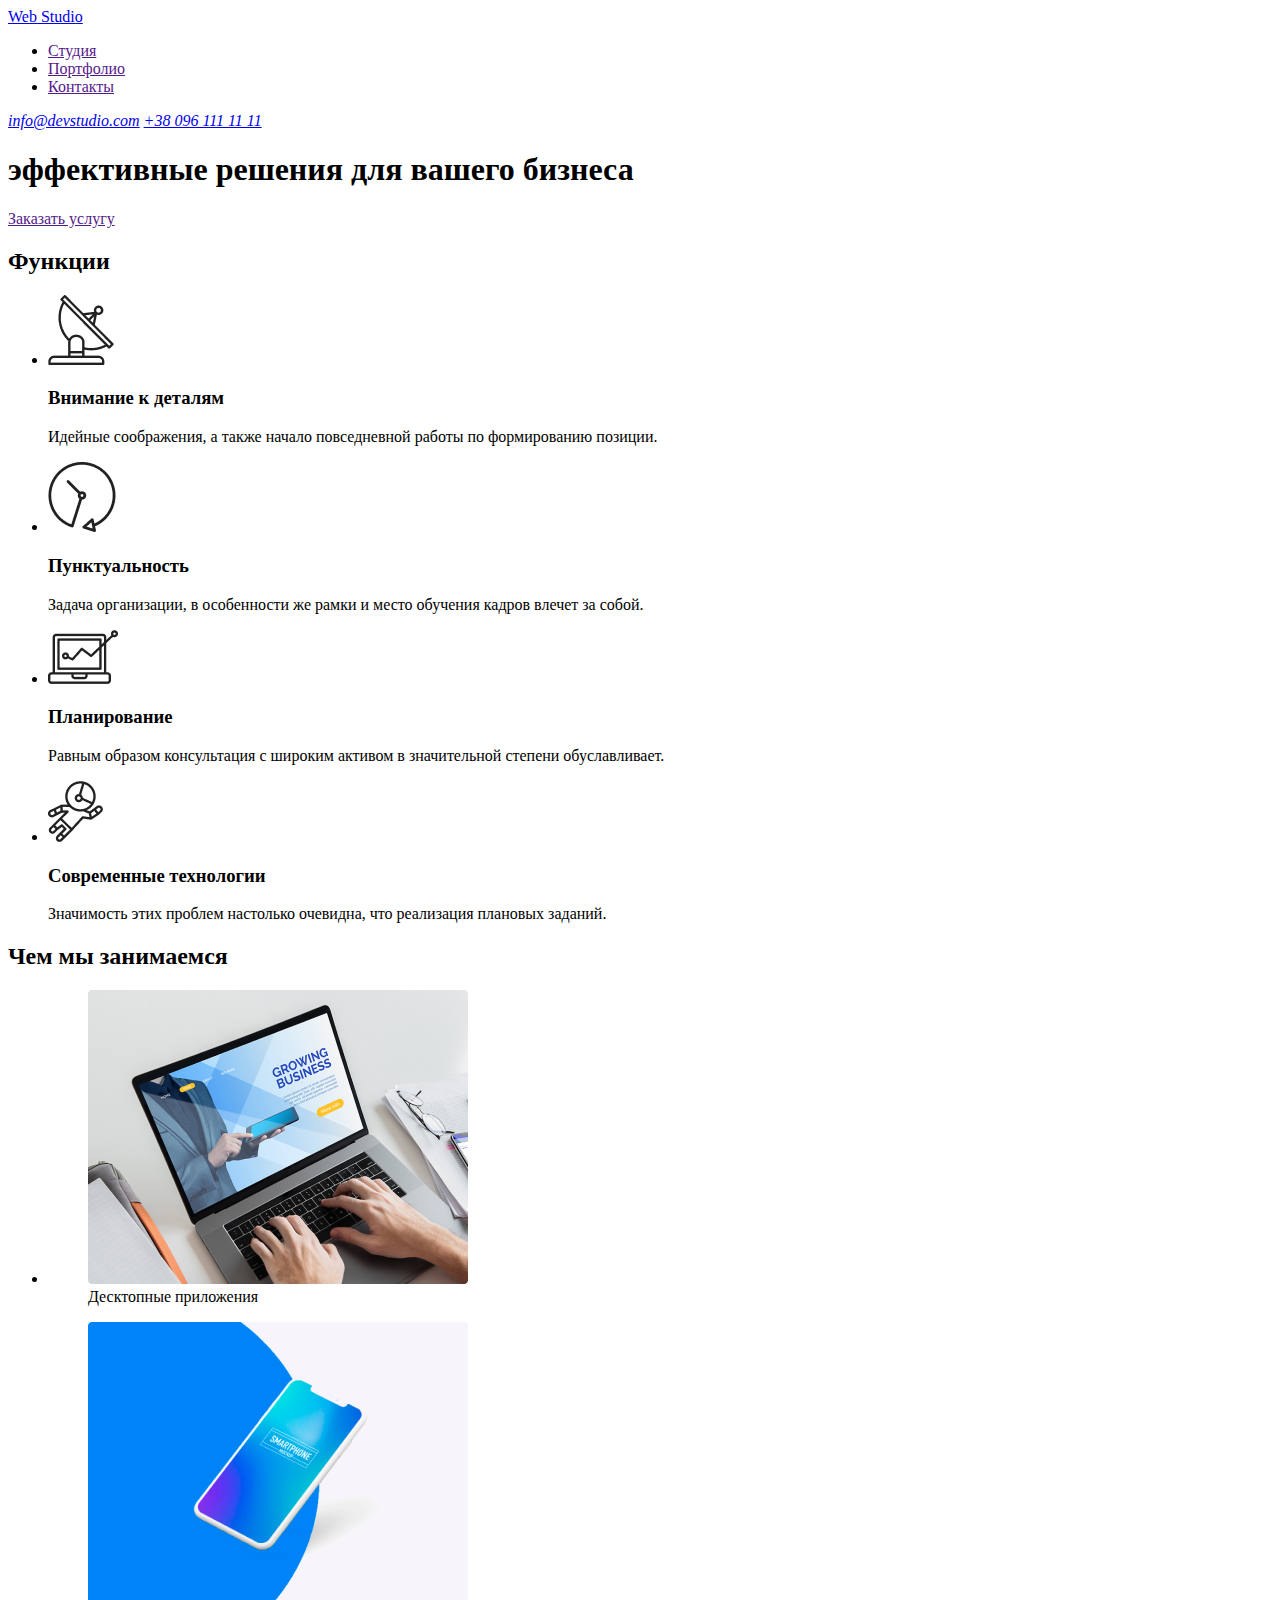
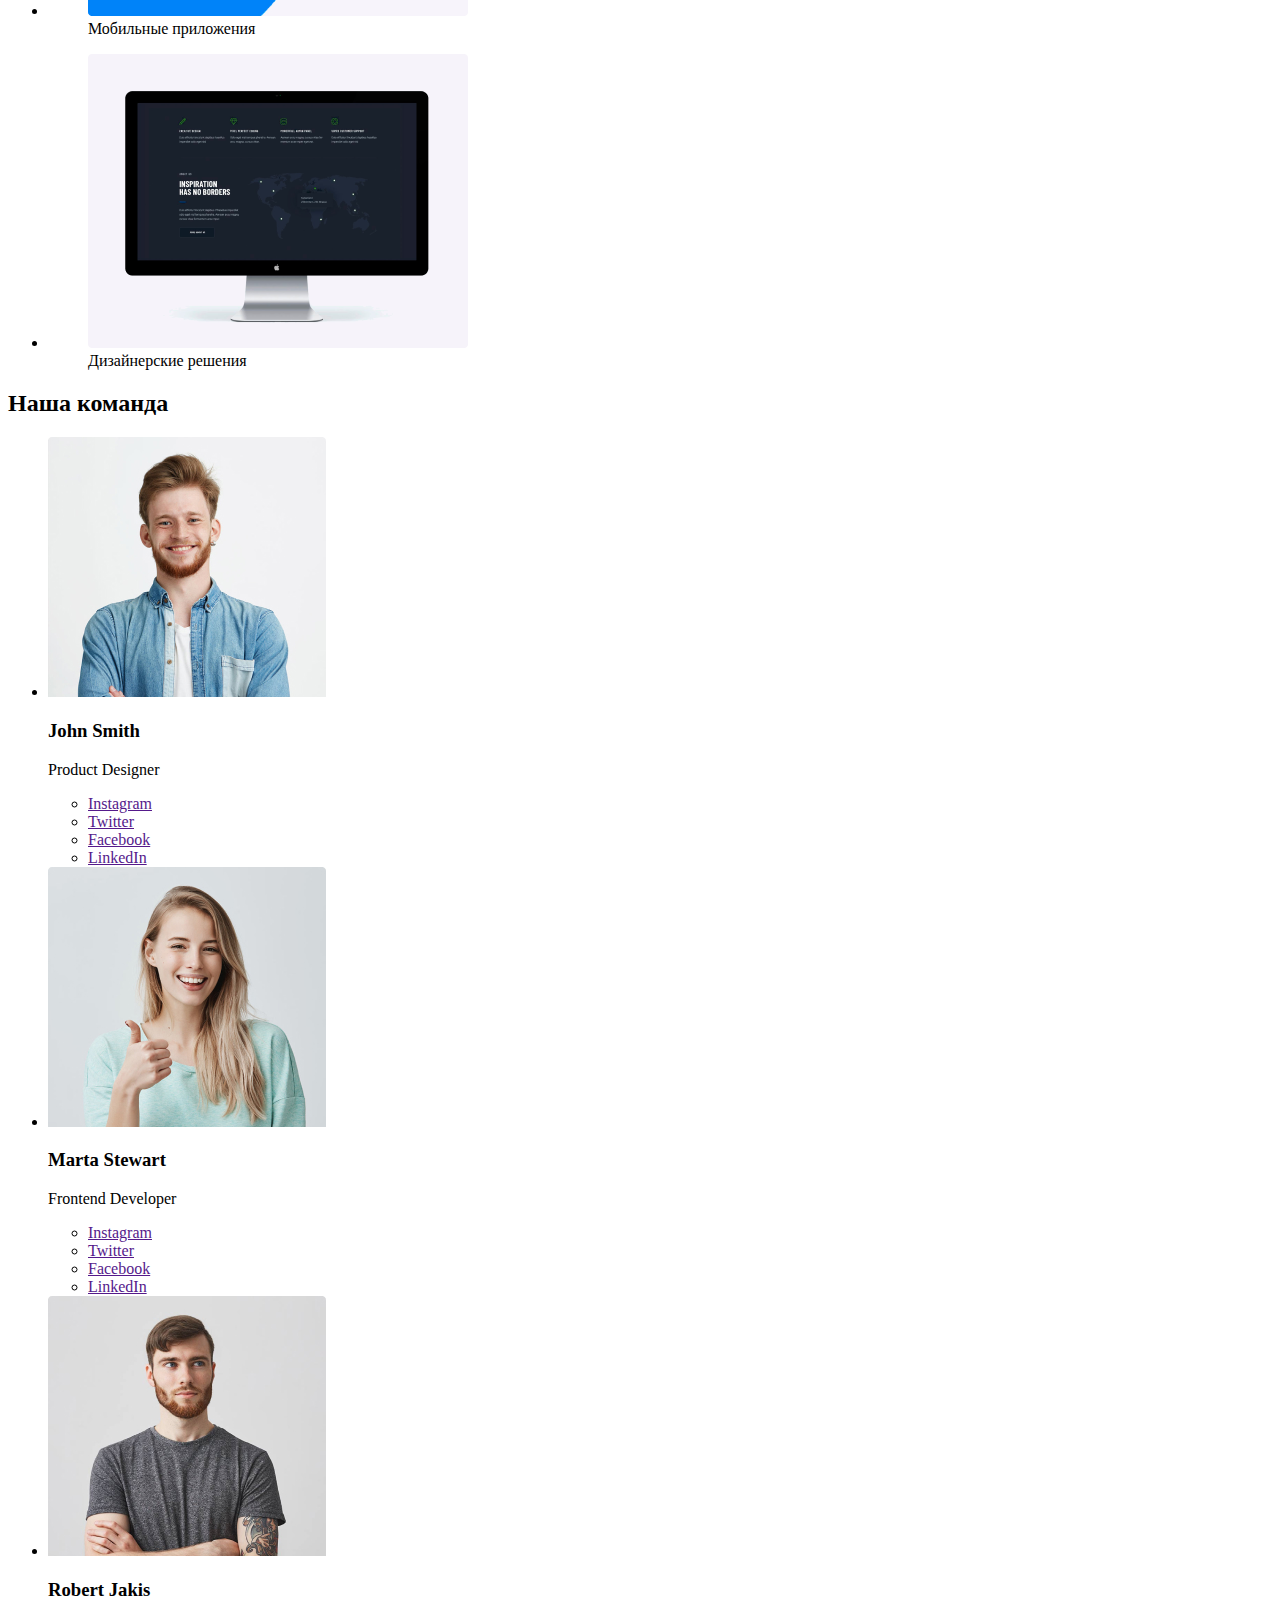
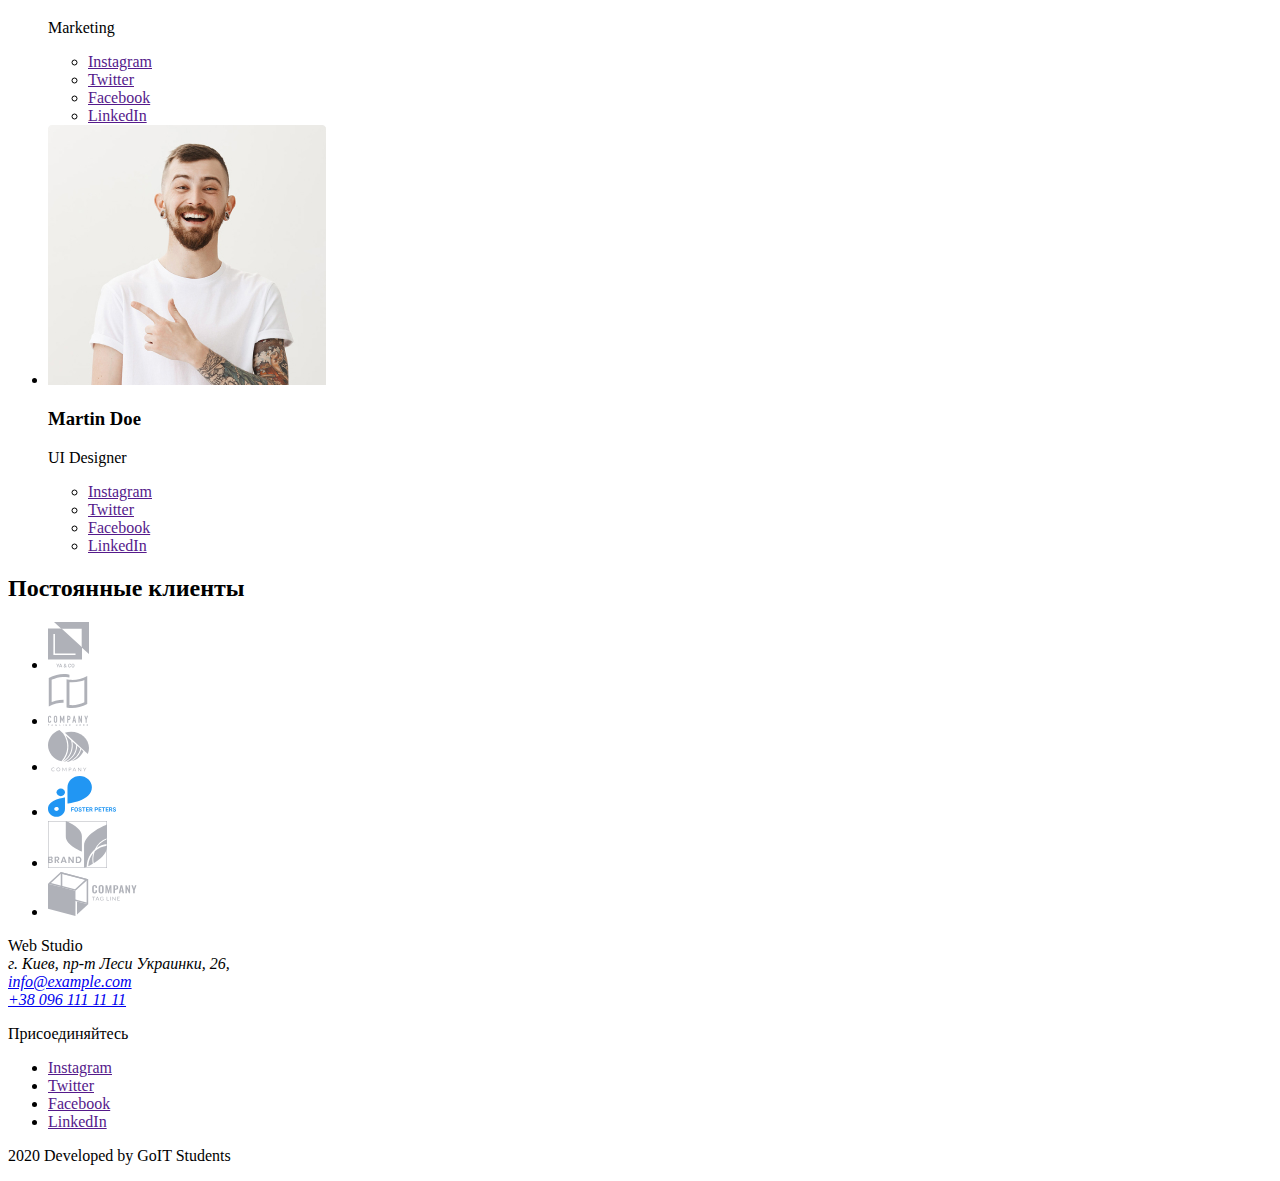
==== index.html @ a0741ebf "transferred the files of the first work" ====
<!DOCTYPE html>
<html lang="ru">
  <head>
    <meta charset="UTF-8" />
    <meta name="viewport" content="width=device-width, initial-scale=1.0" />
    <title>Document</title>
  </head>

  <body>
    <!--Шапка сайта-->
    <header>
      <nav>
        <a href="/" lang="en">Web Studio</a>
        <ul>
          <li><a href="">Студия</a></li>
          <li><a href="">Портфолио</a></li>
          <li><a href="">Контакты</a></li>
        </ul>
      </nav>

      <address>
        <a href="mailto:info@devstudio.com">info@devstudio.com</a>
        <a href="tel:+380961111111">+38 096 111 11 11</a>
      </address>
    </header>

    <main>
      <!--Герой-->
      <section>
        <h1>эффективные решения для вашего бизнеса</h1>
        <a href="">Заказать услугу</a>
      </section>

      <!--Функции-->
      <section>
        <h2>Функции</h2>

        <ul>
          <li>
            <img src="./img/Внимание-к-деталям.png" alt="Внимание к деталям" />
            <h3>Внимание к деталям</h3>
            <p>
              Идейные соображения, а также начало повседневной работы по
              формированию позиции.
            </p>
          </li>

          <li>
            <img src="./img/Пунктуальность.png" alt="Пунктуальность" />
            <h3>Пунктуальность</h3>
            <p>
              Задача организации, в особенности же рамки и место обучения кадров
              влечет за собой.
            </p>
          </li>

          <li>
            <img src="./img/Планирование.png" alt="Планирование" />
            <h3>Планирование</h3>
            <p>
              Равным образом консультация с широким активом в значительной
              степени обуславливает.
            </p>
          </li>

          <li>
            <img
              src="./img/Современные-технологии.png"
              alt="Современные технологии"
            />
            <h3>Современные технологии</h3>
            <p>
              Значимость этих проблем настолько очевидна, что реализация
              плановых заданий.
            </p>
          </li>
        </ul>
      </section>

      <!--Чем мы занимаемся-->
      <section>
        <h2>Чем мы занимаемся</h2>

        <ul>
          <li>
            <figure>
              <img
                src="./img/Десктопные-приложения.png"
                alt="Десктопные приложения"
              />
              <figcaption>Десктопные приложения</figcaption>
            </figure>
          </li>

          <li>
            <figure>
              <img
                src="./img/Мобильные-приложения.png"
                alt="Мобильные приложения"
              />
              <figcaption>Мобильные приложения</figcaption>
            </figure>
          </li>

          <li>
            <figure>
              <img
                src="./img/Дизайнерские-решения.png"
                alt="Дизайнерские решения"
              />
              <figcaption>Дизайнерские решения</figcaption>
            </figure>
          </li>
        </ul>
      </section>

      <!--Наша команда-->
      <section>
        <h2>Наша команда</h2>
        <ul lang="en">
          <li>
            <img src="./img/John-Smith.jpg" alt="John Smith" />
            <h3>John Smith</h3>
            <p>Product Designer</p>
            <ul>
              <li><a href="" aria-label="Instagram link">Instagram</a></li>
              <li><a href="" aria-label="Twitter link">Twitter</a></li>
              <li><a href="" aria-label="Facebook link">Facebook</a></li>
              <li><a href="" aria-label="LinkedIn link">LinkedIn</a></li>
            </ul>
          </li>

          <li>
            <img src="./img/Marta-Stewart.jpg" alt="Marta Stewart" />
            <h3>Marta Stewart</h3>
            <p>Frontend Developer</p>
            <ul>
              <li><a href="" aria-label="Instagram link">Instagram</a></li>
              <li><a href="" aria-label="Twitter link">Twitter</a></li>
              <li><a href="" aria-label="Facebook link">Facebook</a></li>
              <li><a href="" aria-label="LinkedIn link">LinkedIn</a></li>
            </ul>
          </li>

          <li>
            <img src="./img/Robert-Jakis.jpg" alt="Robert Jakis" />
            <h3>Robert Jakis</h3>
            <p>Marketing</p>
            <ul>
              <li><a href="" aria-label="Instagram link">Instagram</a></li>
              <li><a href="" aria-label="Twitter link">Twitter</a></li>
              <li><a href="" aria-label="Facebook link">Facebook</a></li>
              <li><a href="" aria-label="LinkedIn link">LinkedIn</a></li>
            </ul>
          </li>

          <li>
            <img src="./img/Martin-Doe.jpg" alt="Martin Doe" />
            <h3>Martin Doe</h3>
            <p>UI Designer</p>
            <ul>
              <li><a href="" aria-label="Instagram link">Instagram</a></li>
              <li><a href="" aria-label="Twitter link">Twitter</a></li>
              <li><a href="" aria-label="Facebook link">Facebook</a></li>
              <li><a href="" aria-label="LinkedIn link">LinkedIn</a></li>
            </ul>
          </li>
        </ul>
      </section>

      <!--Постоянные клиенты-->
      <section>
        <h2>Постоянные клиенты</h2>

        <ul>
          <li>
            <a><img src="./img/logo-1.svg" alt="Клиент 1" /></a>
          </li>
          <li>
            <a><img src="./img/logo-2.svg" alt="Клиент 2" /></a>
          </li>
          <li>
            <a><img src="./img/logo-3.svg" alt="Клиент 3" /></a>
          </li>
          <li>
            <a><img src="./img/logo-4.svg" alt="Клиент 4" /></a>
          </li>
          <li>
            <a><img src="./img/logo-5.svg" alt="Клиент 5" /></a>
          </li>
          <li>
            <a><img src="./img/logo-6.svg" alt="Клиент 6" /></a>
          </li>
        </ul>
      </section>
    </main>

    <!--Футер-->
    <footer>
      <div>
        <a>Web Studio</a>
        <address>
          <a>г. Киев, пр-т Леси Украинки, 26, </a><br />
          <a href="mailto:info@example.com">info@example.com</a><br />
          <a href="tel:+380961111111">+38 096 111 11 11</a>
        </address>
      </div>

      <div>
        <p>Присоединяйтесь</p>
        <ul>
          <li><a href="" aria-label="Cсылка на Instagram">Instagram</a></li>
          <li><a href="" aria-label="Cсылка на Twitter">Twitter</a></li>
          <li><a href="" aria-label="Cсылка на Facebook">Facebook</a></li>
          <li><a href="" aria-label="Cсылка на LinkedIn">LinkedIn</a></li>
        </ul>
      </div>
                                     
      <p>2020 Developed by GoIT Students</p>
    </footer>
  </body>
</html>
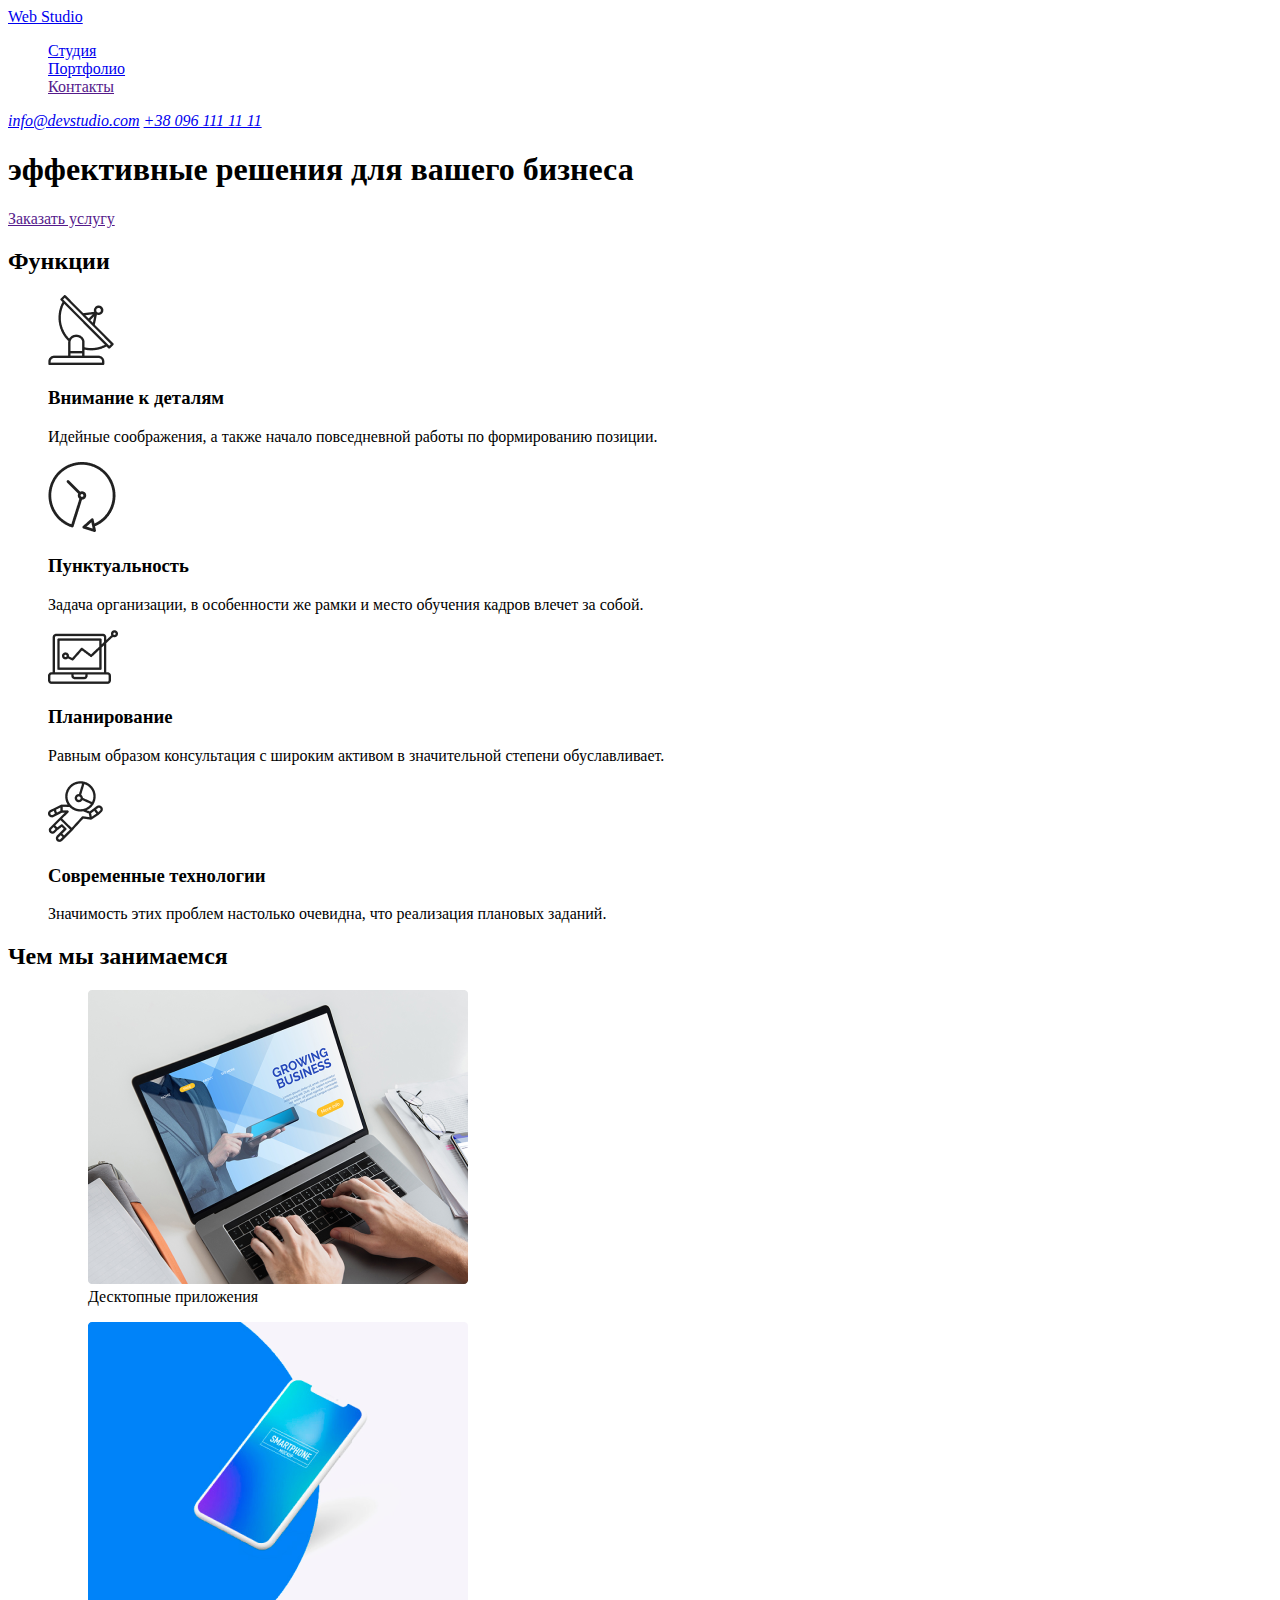
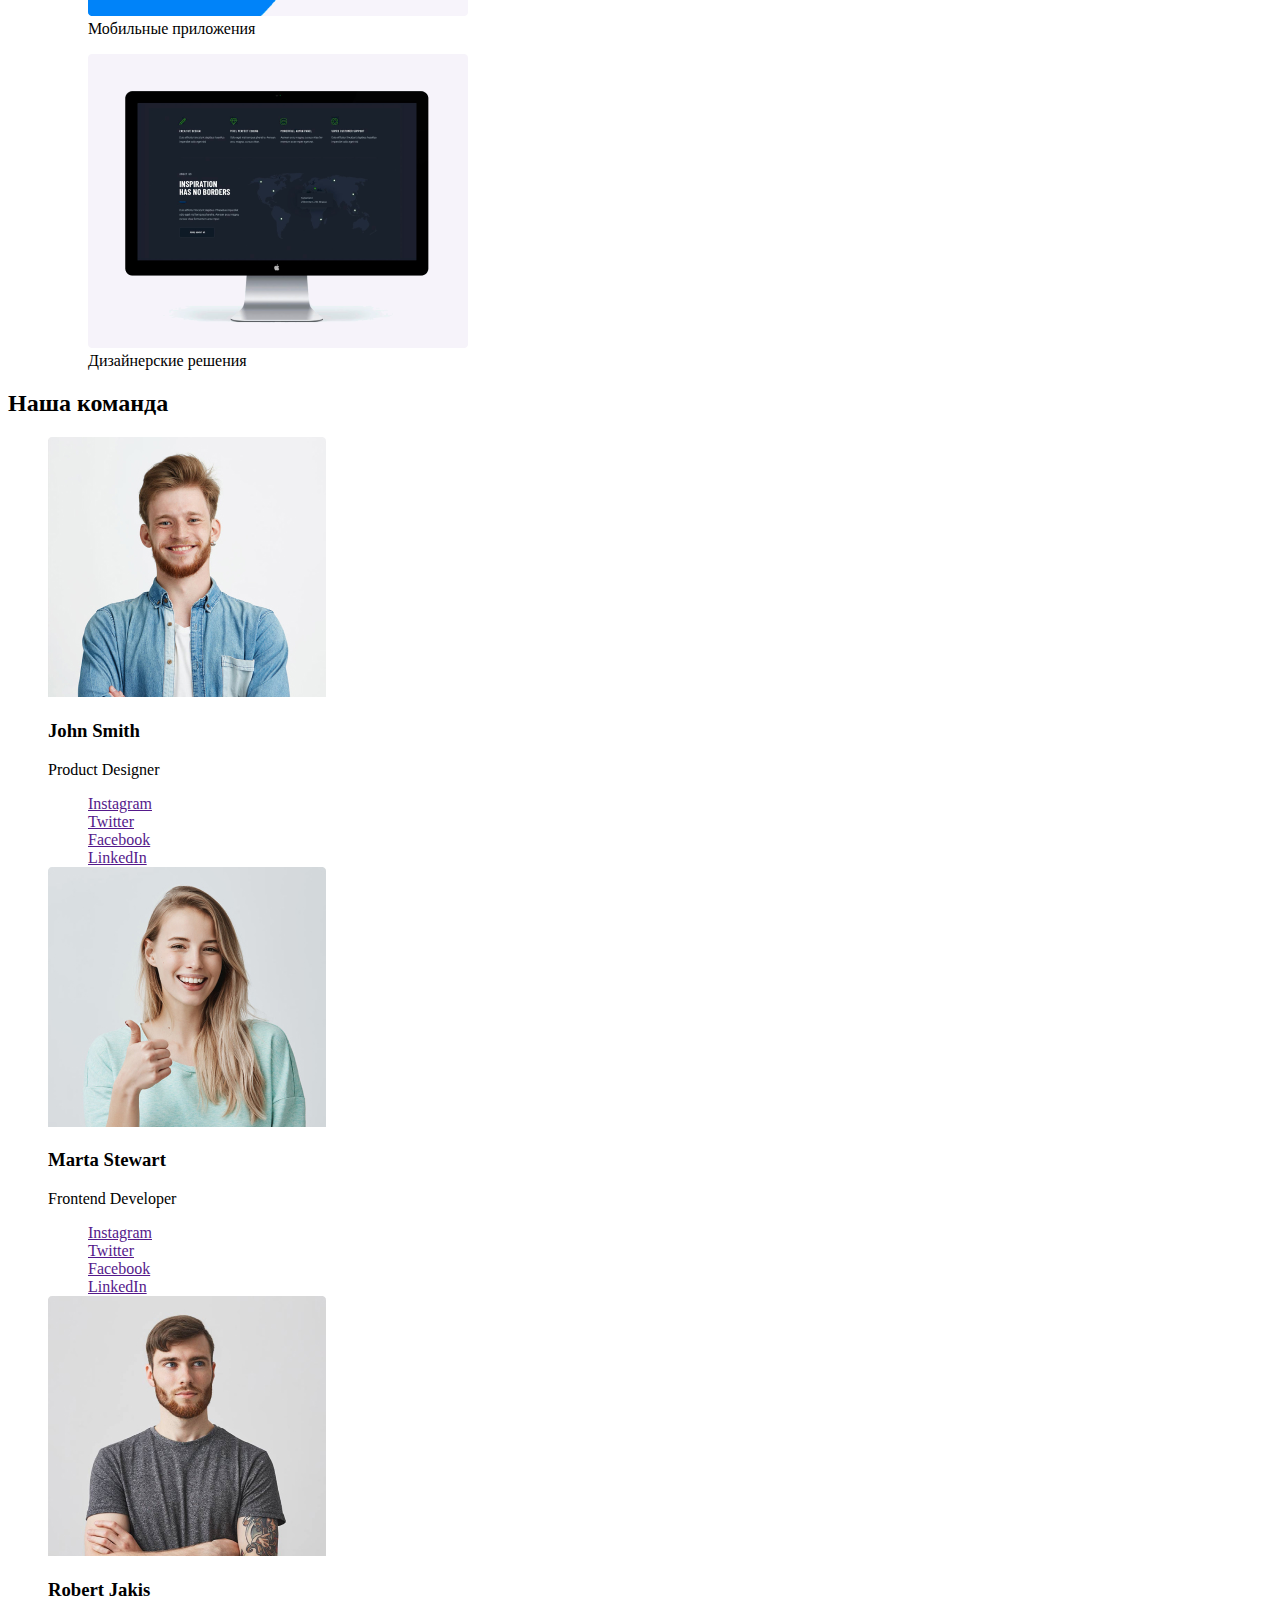
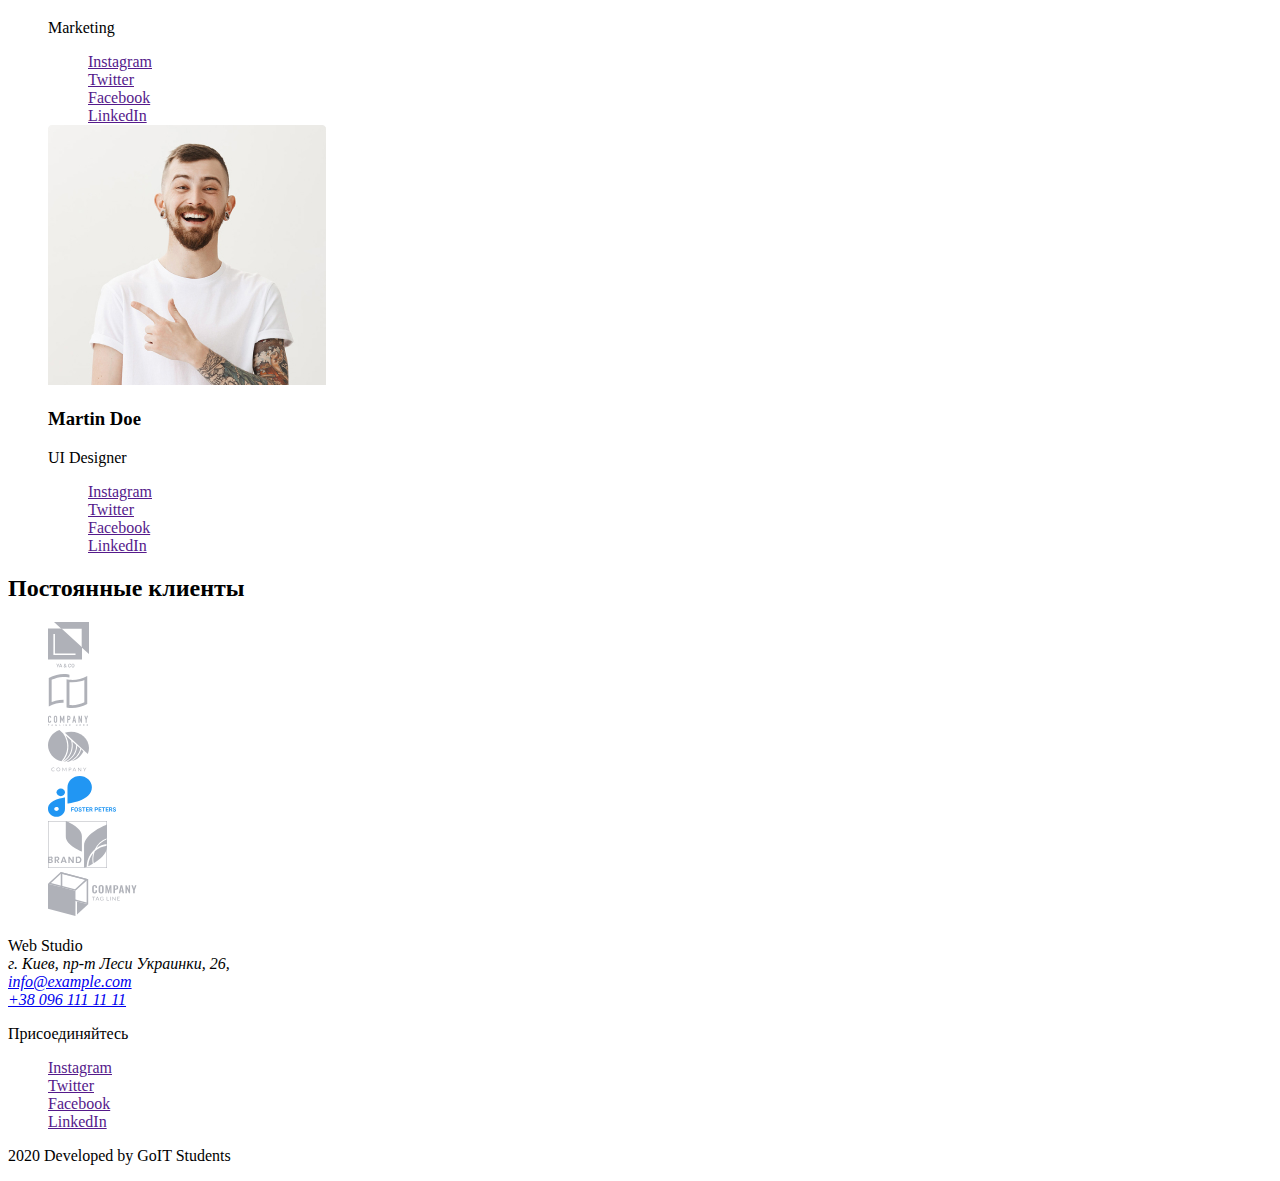
==== commit 54201018: "added styles.css" ====
--- a/index.html
+++ b/index.html
@@ -4,16 +4,18 @@
     <meta charset="UTF-8" />
     <meta name="viewport" content="width=device-width, initial-scale=1.0" />
     <title>Document</title>
+    <link rel="stylesheet" href="./css/styles.css" />
   </head>
 
   <body>
     <!--Шапка сайта-->
-    <header>
+    <header class="page-header">
       <nav>
-        <a href="/" lang="en">Web Studio</a>
-        <ul>
-          <li><a href="">Студия</a></li>
-          <li><a href="">Портфолио</a></li>
+        <a href="index.html" lang="en" class="logo">Web Studio</a>
+
+        <ul class="site-nav">
+          <li><a href="index.html">Студия</a></li>
+          <li><a href="portfolio.html">Портфолио</a></li>
           <li><a href="">Контакты</a></li>
         </ul>
       </nav>
@@ -215,7 +217,7 @@
           <li><a href="" aria-label="Cсылка на LinkedIn">LinkedIn</a></li>
         </ul>
       </div>
-                                     
+
       <p>2020 Developed by GoIT Students</p>
     </footer>
   </body>
--- a/css/styles.css
+++ b/css/styles.css
@@ -0,0 +1,8 @@
+.site-nav a:hover,
+.site-nav a:focus {
+  color: #2196f3;
+}
+
+ul {
+  list-style: none;
+}
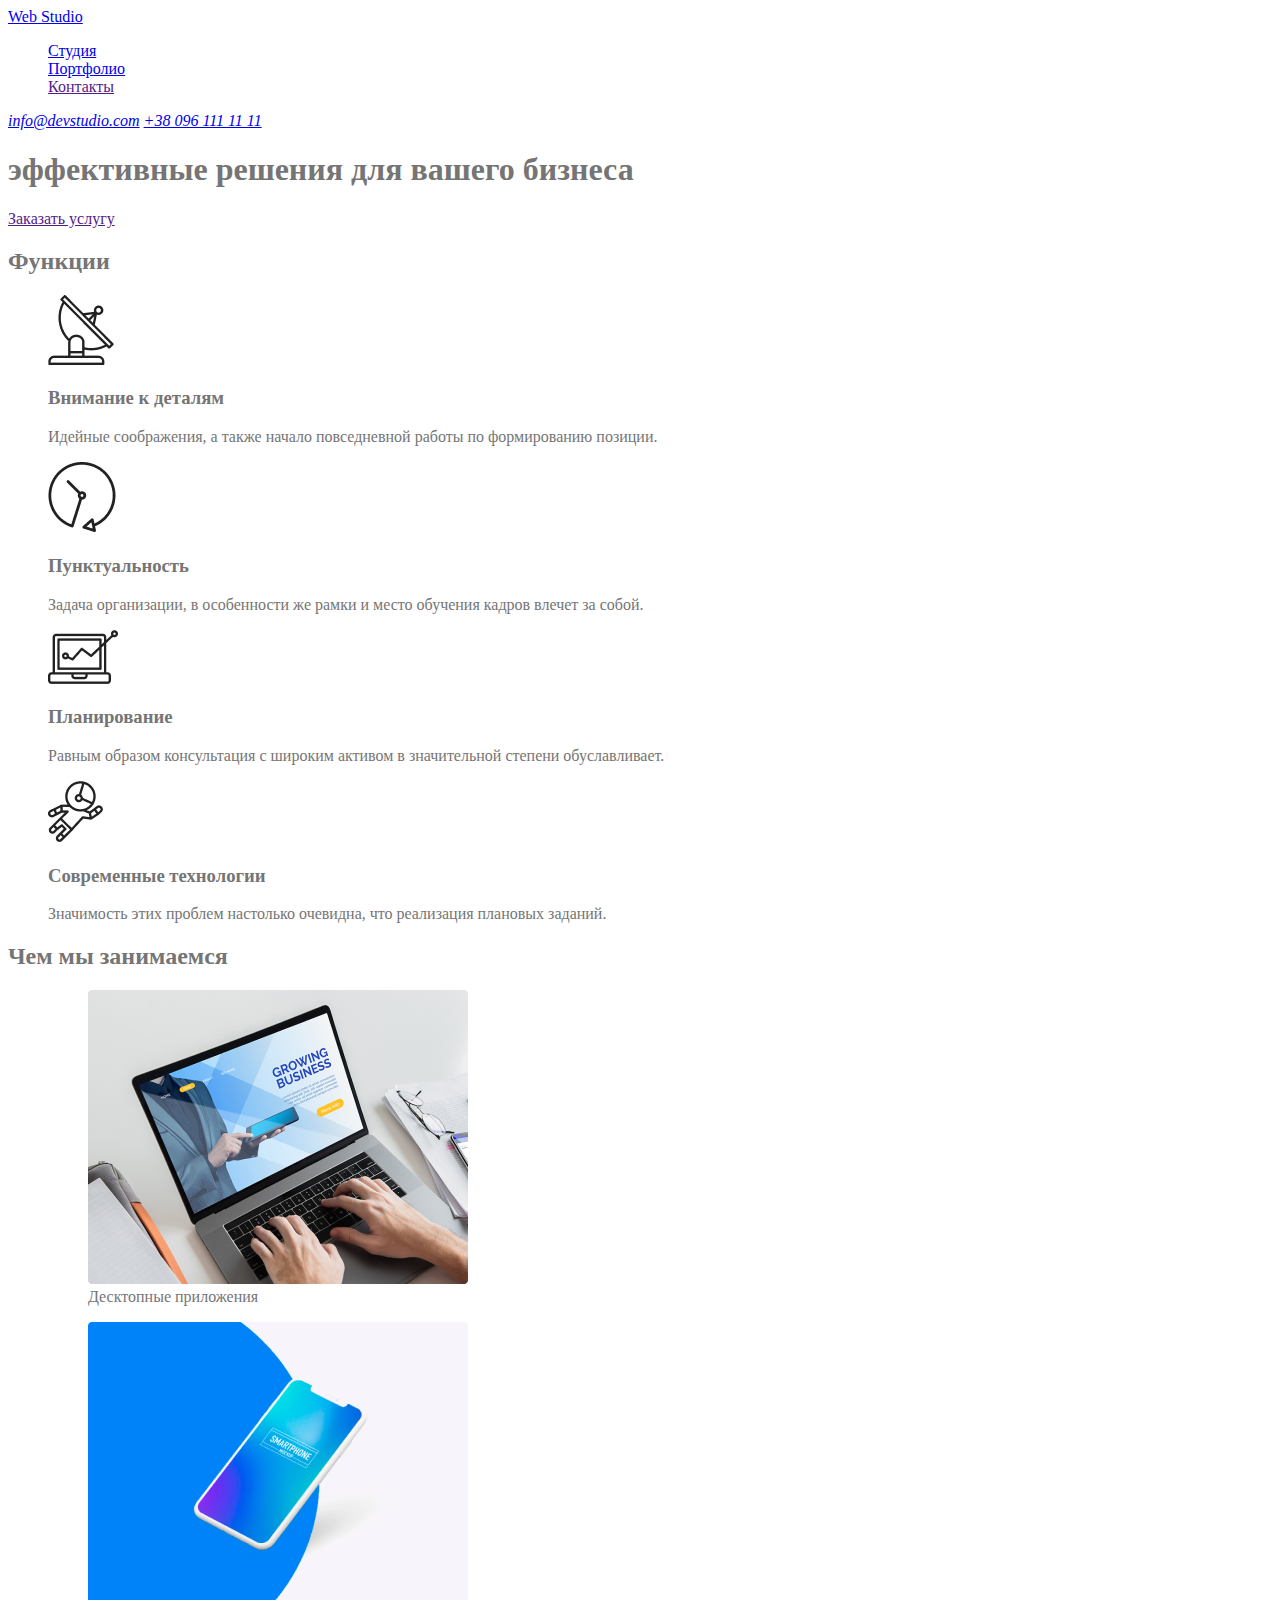
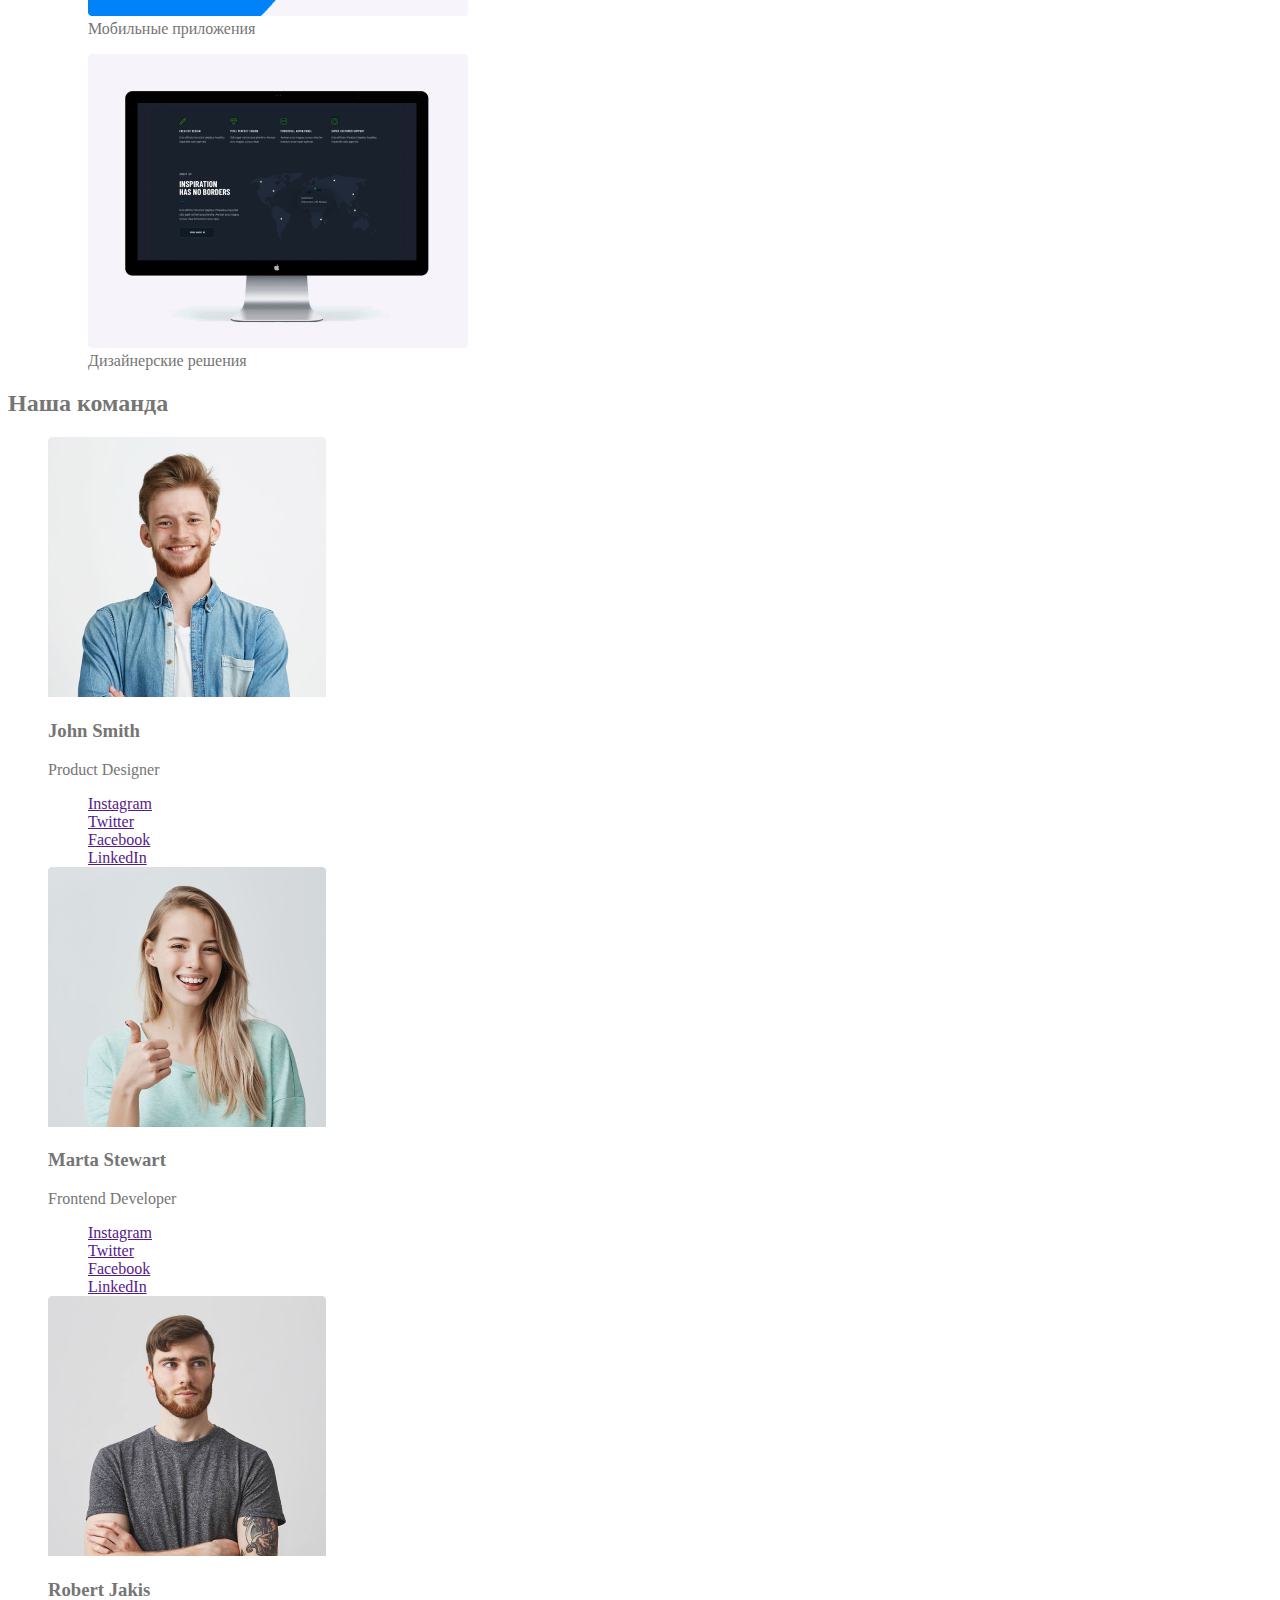
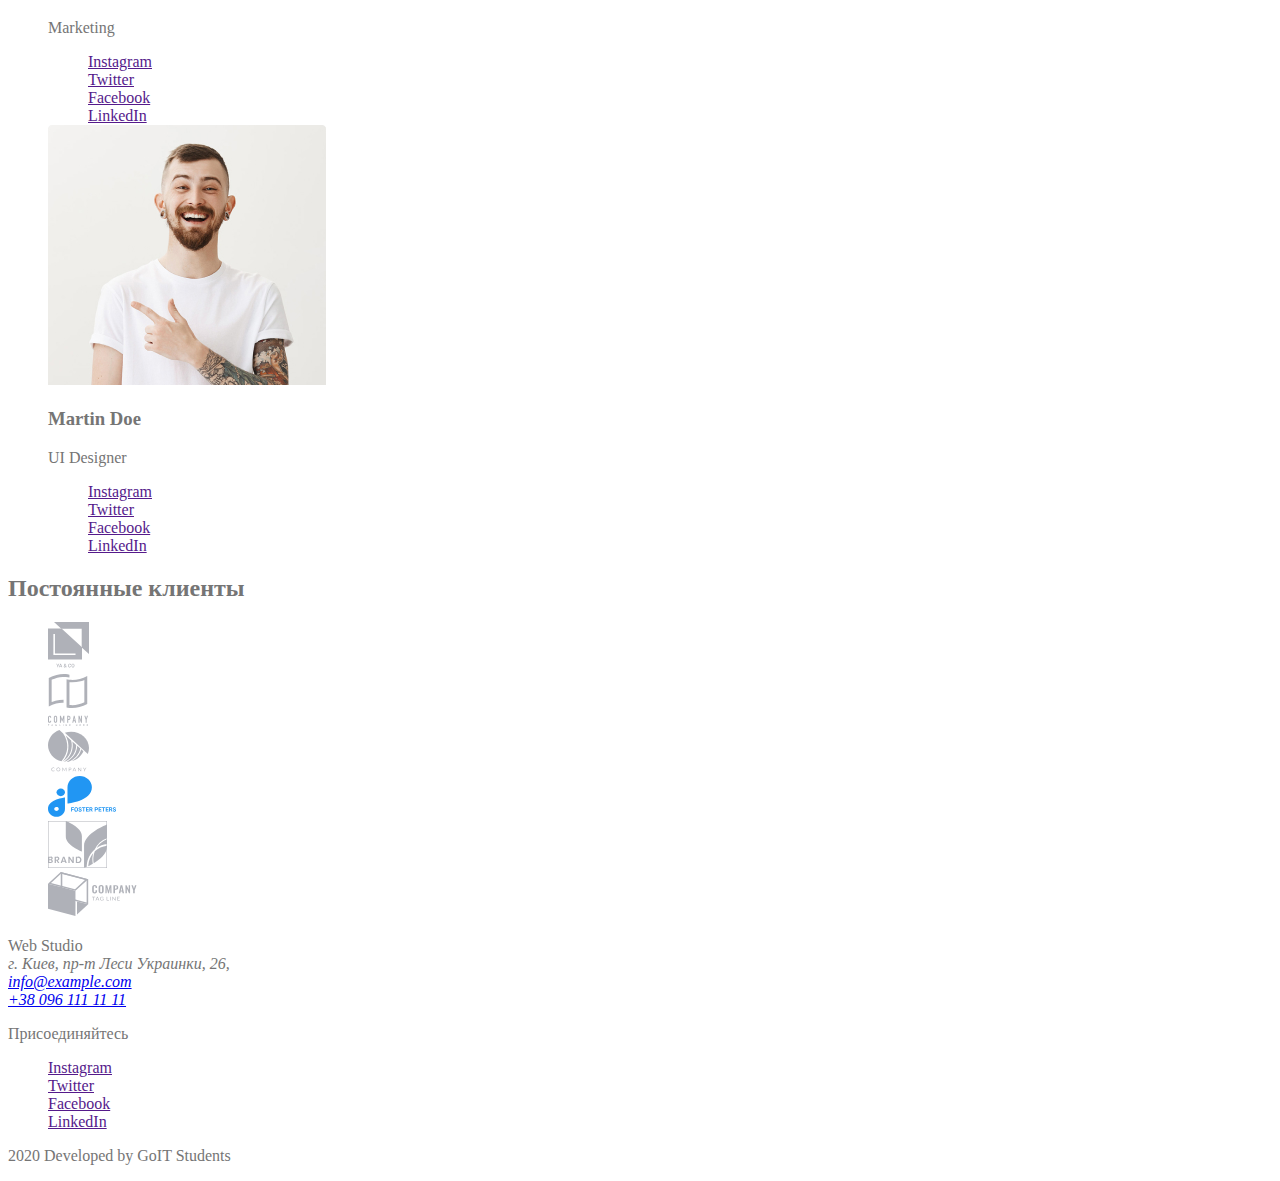
==== commit 7f1a90c5: "Added styles" ====
--- a/index.html
+++ b/index.html
@@ -7,9 +7,9 @@
     <link rel="stylesheet" href="./css/styles.css" />
   </head>
 
-  <body>
+  <body class="page">
     <!--Шапка сайта-->
-    <header class="page-header">
+    <header>
       <nav>
         <a href="index.html" lang="en" class="logo">Web Studio</a>
 
--- a/css/styles.css
+++ b/css/styles.css
@@ -1,3 +1,15 @@
+/* основной цвет фона #FFFFFF */
+/* вторичный цвет фона #F5F4FA */
+/* цвет основного текста #757575 */
+/* вторичный цвет текста #212121 */
+/* белый #FFFFFF */
+/* акцент #2196F3 rgba(0, 0, 0, 0.15) */
+
+.page {
+  color: #757575;
+  background-color: #ffffff;
+}
+
 .site-nav a:hover,
 .site-nav a:focus {
   color: #2196f3;
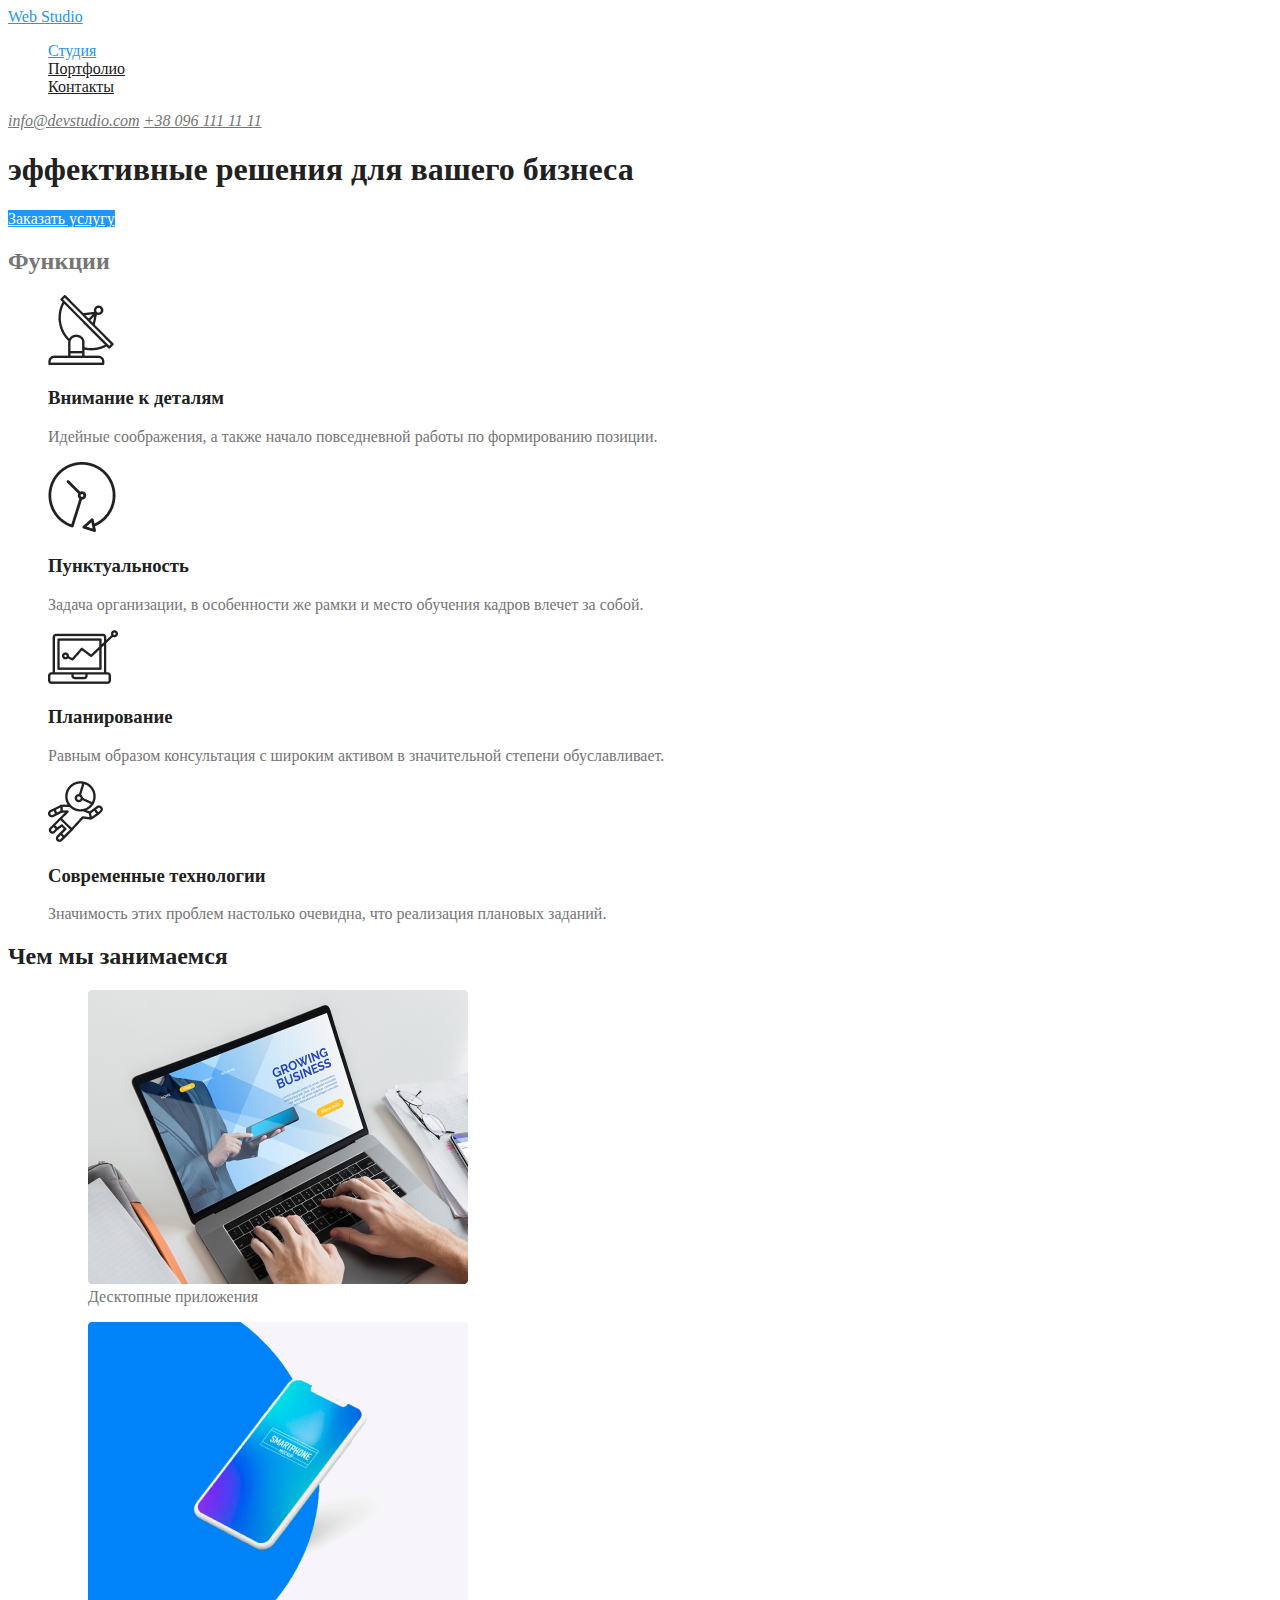
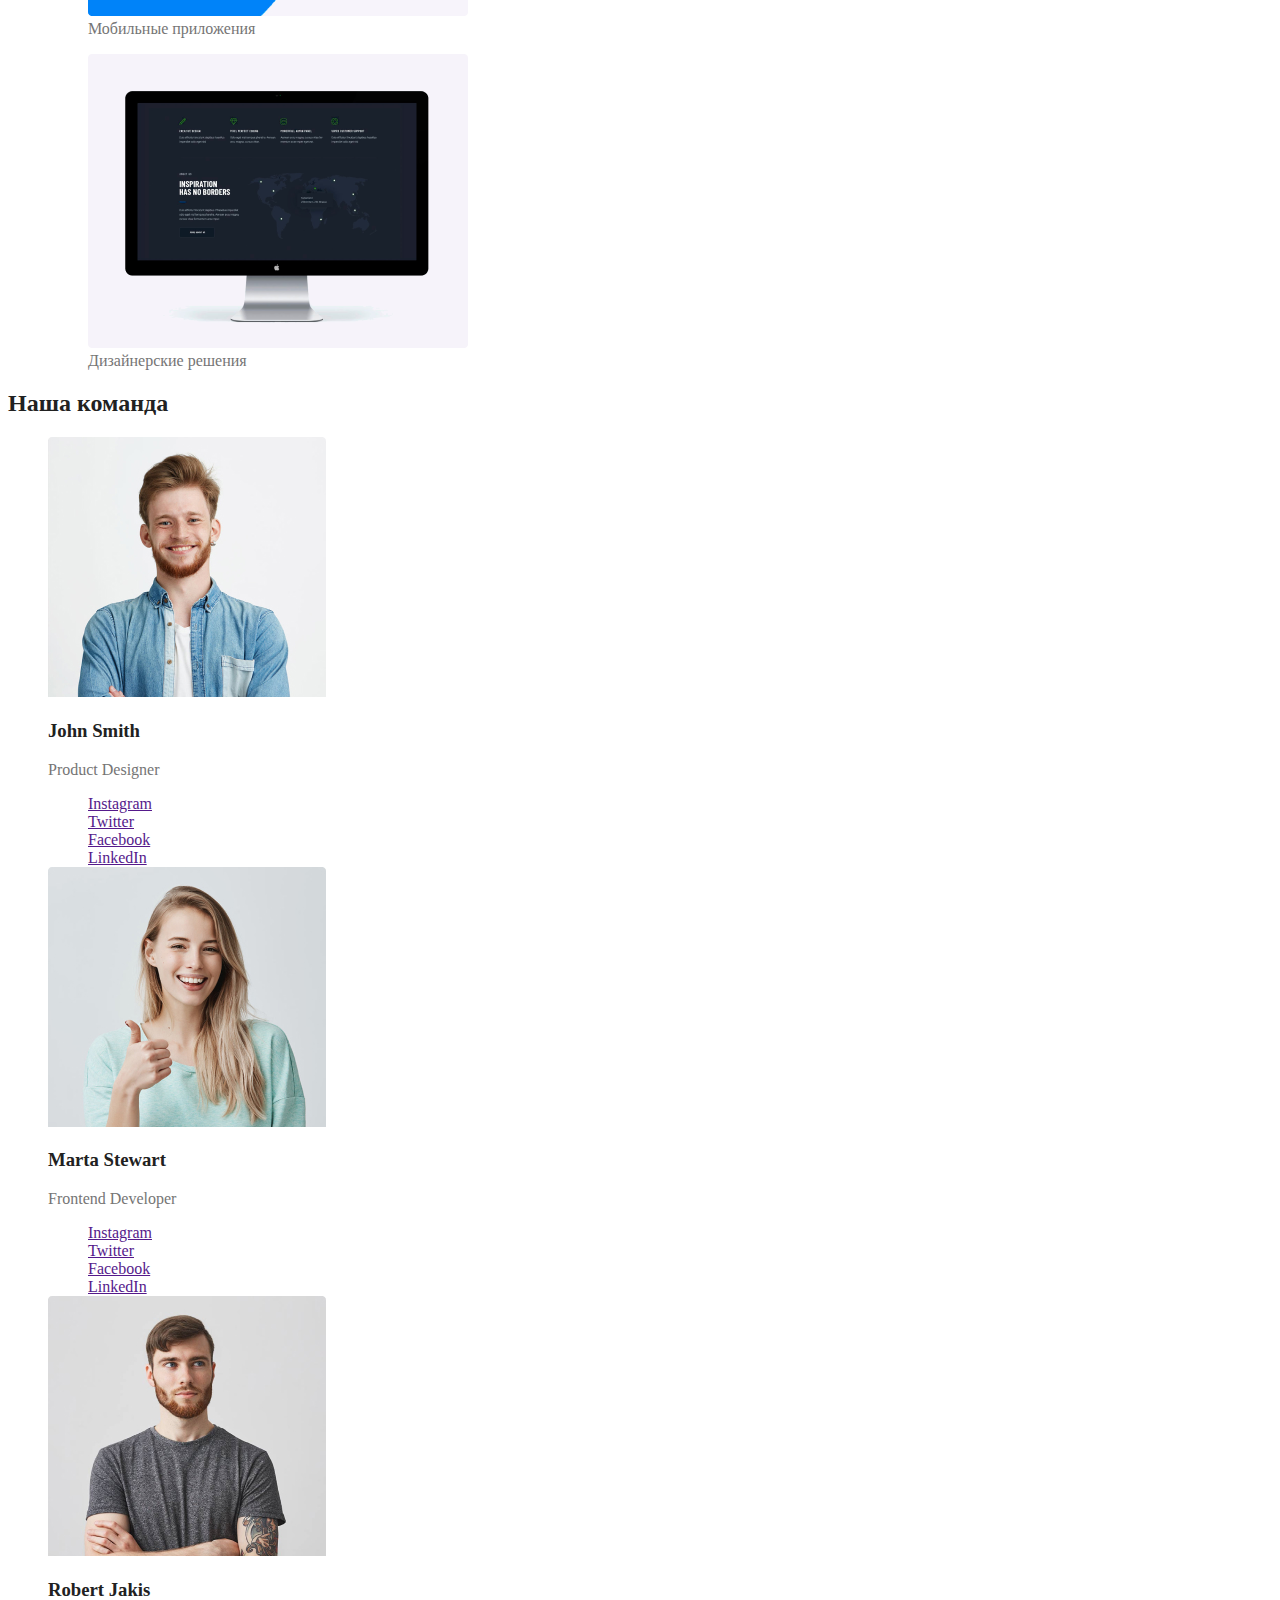
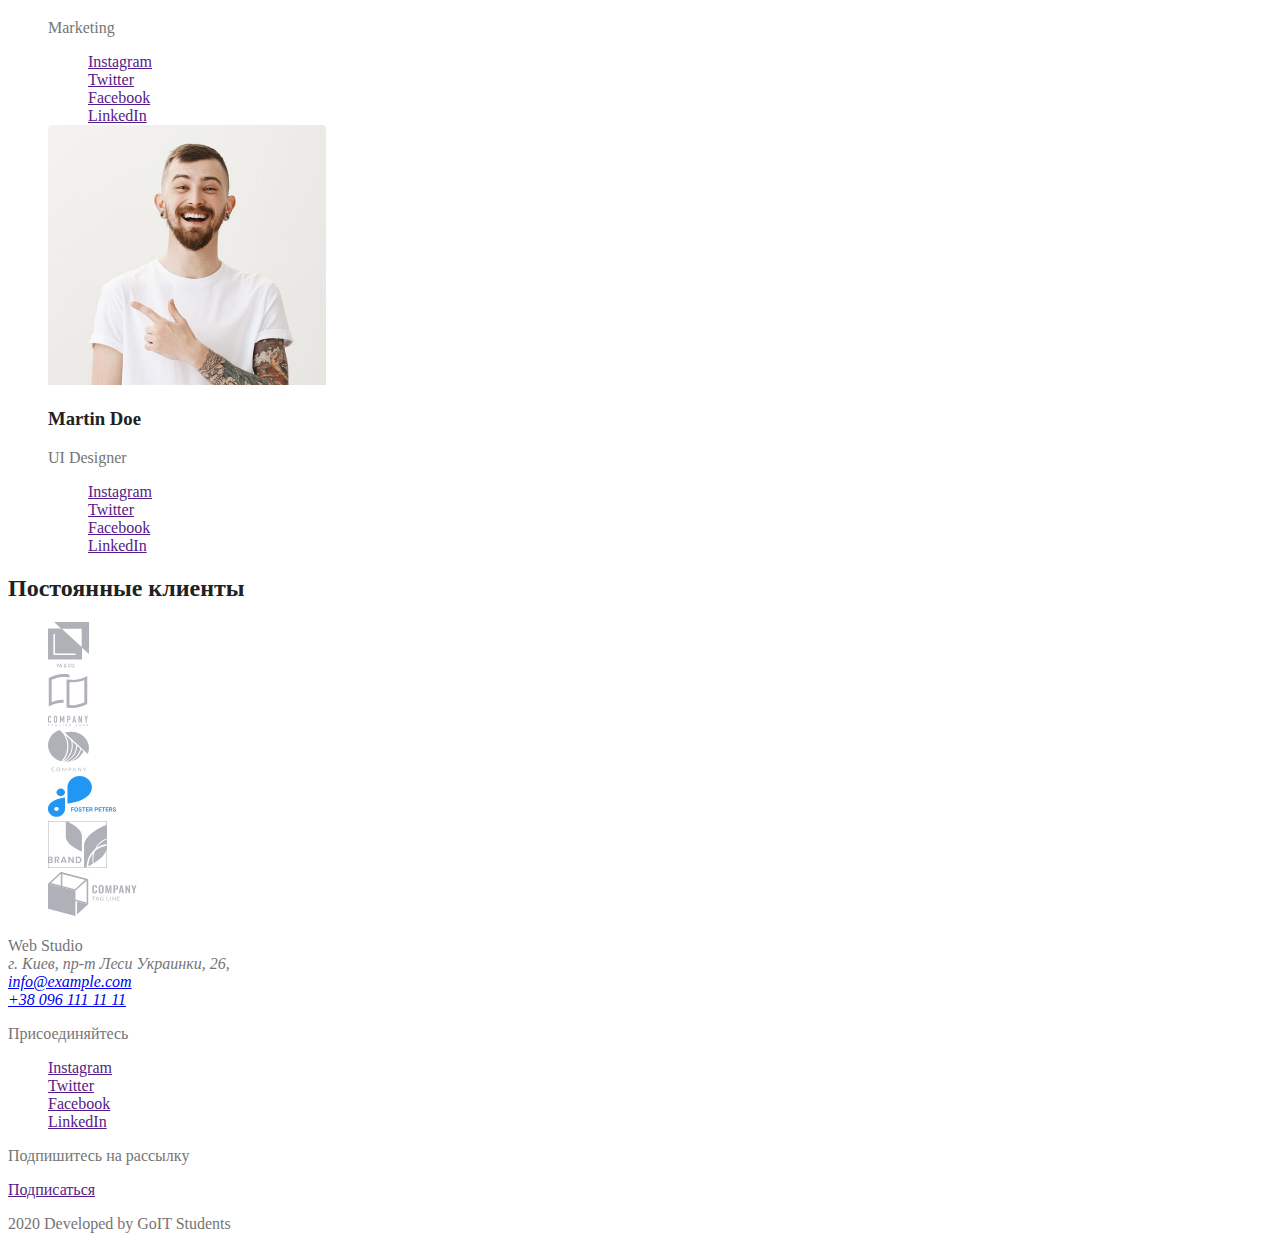
==== commit e70cc436: "Added styles" ====
--- a/index.html
+++ b/index.html
@@ -14,33 +14,37 @@
         <a href="index.html" lang="en" class="logo">Web Studio</a>
 
         <ul class="site-nav">
-          <li><a href="index.html">Студия</a></li>
-          <li><a href="portfolio.html">Портфолио</a></li>
-          <li><a href="">Контакты</a></li>
+          <li><a href="./index.html" class="link current">Студия</a></li>
+          <li><a href="./portfolio.html" class="link">Портфолио</a></li>
+          <li><a href="" class="link">Контакты</a></li>
         </ul>
       </nav>
 
-      <address>
-        <a href="mailto:info@devstudio.com">info@devstudio.com</a>
-        <a href="tel:+380961111111">+38 096 111 11 11</a>
+      <address class="address">
+        <a href="mailto:info@devstudio.com" class="item">info@devstudio.com</a>
+        <a href="tel:+380961111111" class="item">+38 096 111 11 11</a>
       </address>
     </header>
 
     <main>
       <!--Герой-->
-      <section>
-        <h1>эффективные решения для вашего бизнеса</h1>
-        <a href="">Заказать услугу</a>
+      <section class="hero">
+        <h1 class="hero-title">эффективные решения для вашего бизнеса</h1>
+        <a href="" class="button">Заказать услугу</a>
       </section>
 
       <!--Функции-->
-      <section>
+      <section class="section">
         <h2>Функции</h2>
 
-        <ul>
-          <li>
-            <img src="./img/Внимание-к-деталям.png" alt="Внимание к деталям" />
-            <h3>Внимание к деталям</h3>
+        <ul class="feature-list">
+          <li>
+            <img
+              src="./img/Внимание-к-деталям.png"
+              alt="Внимание к деталям"
+              class="icon"
+            />
+            <h3 class="title">Внимание к деталям</h3>
             <p>
               Идейные соображения, а также начало повседневной работы по
               формированию позиции.
@@ -48,8 +52,12 @@
           </li>
 
           <li>
-            <img src="./img/Пунктуальность.png" alt="Пунктуальность" />
-            <h3>Пунктуальность</h3>
+            <img
+              src="./img/Пунктуальность.png"
+              alt="Пунктуальность"
+              class="icon"
+            />
+            <h3 class="title">Пунктуальность</h3>
             <p>
               Задача организации, в особенности же рамки и место обучения кадров
               влечет за собой.
@@ -57,8 +65,8 @@
           </li>
 
           <li>
-            <img src="./img/Планирование.png" alt="Планирование" />
-            <h3>Планирование</h3>
+            <img src="./img/Планирование.png" alt="Планирование" class="icon" />
+            <h3 class="title">Планирование</h3>
             <p>
               Равным образом консультация с широким активом в значительной
               степени обуславливает.
@@ -69,8 +77,9 @@
             <img
               src="./img/Современные-технологии.png"
               alt="Современные технологии"
+              class="icon"
             />
-            <h3>Современные технологии</h3>
+            <h3 class="title">Современные технологии</h3>
             <p>
               Значимость этих проблем настолько очевидна, что реализация
               плановых заданий.
@@ -80,8 +89,8 @@
       </section>
 
       <!--Чем мы занимаемся-->
-      <section>
-        <h2>Чем мы занимаемся</h2>
+      <section class="section">
+        <h2 class="section-title">Чем мы занимаемся</h2>
 
         <ul>
           <li>
@@ -117,12 +126,12 @@
       </section>
 
       <!--Наша команда-->
-      <section>
-        <h2>Наша команда</h2>
-        <ul lang="en">
+      <section class="section">
+        <h2 class="section-title">Наша команда</h2>
+        <ul lang="en" class="team-list">
           <li>
             <img src="./img/John-Smith.jpg" alt="John Smith" />
-            <h3>John Smith</h3>
+            <h3 class="title">John Smith</h3>
             <p>Product Designer</p>
             <ul>
               <li><a href="" aria-label="Instagram link">Instagram</a></li>
@@ -134,7 +143,7 @@
 
           <li>
             <img src="./img/Marta-Stewart.jpg" alt="Marta Stewart" />
-            <h3>Marta Stewart</h3>
+            <h3 class="title">Marta Stewart</h3>
             <p>Frontend Developer</p>
             <ul>
               <li><a href="" aria-label="Instagram link">Instagram</a></li>
@@ -146,7 +155,7 @@
 
           <li>
             <img src="./img/Robert-Jakis.jpg" alt="Robert Jakis" />
-            <h3>Robert Jakis</h3>
+            <h3 class="title">Robert Jakis</h3>
             <p>Marketing</p>
             <ul>
               <li><a href="" aria-label="Instagram link">Instagram</a></li>
@@ -158,7 +167,7 @@
 
           <li>
             <img src="./img/Martin-Doe.jpg" alt="Martin Doe" />
-            <h3>Martin Doe</h3>
+            <h3 class="title">Martin Doe</h3>
             <p>UI Designer</p>
             <ul>
               <li><a href="" aria-label="Instagram link">Instagram</a></li>
@@ -171,8 +180,8 @@
       </section>
 
       <!--Постоянные клиенты-->
-      <section>
-        <h2>Постоянные клиенты</h2>
+      <section class="section">
+        <h2 class="section-title">Постоянные клиенты</h2>
 
         <ul>
           <li>
@@ -218,6 +227,11 @@
         </ul>
       </div>
 
+      <div>
+        <p>Подпишитесь на рассылку</p>
+        <a href="" class="button">Подписаться</a>
+      </div>
+
       <p>2020 Developed by GoIT Students</p>
     </footer>
   </body>
--- a/css/styles.css
+++ b/css/styles.css
@@ -1,20 +1,92 @@
+/* Стили для index.html */
+
 /* основной цвет фона #FFFFFF */
 /* вторичный цвет фона #F5F4FA */
 /* цвет основного текста #757575 */
 /* вторичный цвет текста #212121 */
 /* белый #FFFFFF */
-/* акцент #2196F3 rgba(0, 0, 0, 0.15) */
+/* акцент #2196F3 */
 
 .page {
   color: #757575;
   background-color: #ffffff;
 }
 
-.site-nav a:hover,
-.site-nav a:focus {
+ul {
+  list-style: none;
+}
+
+.logo {
   color: #2196f3;
 }
 
-ul {
-  list-style: none;
+/* Site-nav */
+.site-nav .link {
+  color: #212121;
 }
+
+.site-nav .link:hover,
+.site-nav .link:focus {
+  color: #2196f3;
+}
+
+.site-nav .link.current {
+  color: #2196f3;
+}
+
+/* address */
+.address .item {
+  color: #757575;
+}
+
+.address .item:hover,
+address .item:focus {
+  color: #2196f3;
+}
+
+/* Hero */
+.hero-title {
+  color: #212121;
+}
+
+.hero .button {
+  color: #ffffff;
+  background-color: #2196f3;
+}
+
+/* Section */
+.section-title {
+  color: #212121;
+}
+
+/* Features */
+
+.feature-list .icon:hover {
+  background-color: #2196f3;
+}
+
+.feature-list .title {
+  color: #212121;
+}
+
+/* Team */
+.team-list .title {
+  color: #212121;
+}
+
+/* Стили для portfolio.html */
+
+/* основной цвет фона #FFFFFF */
+/* вторичный цвет фона #F5F4FA */
+/* цвет основного текста #212121 */
+/* вторичный цвет текста #757575 */
+
+.job-filter .button {
+  color: #212121;
+}
+
+.job-filter .button:hover,
+.job-filter .button:focus {
+  color: #ffffff;
+  background-color: #2196f3;
+}
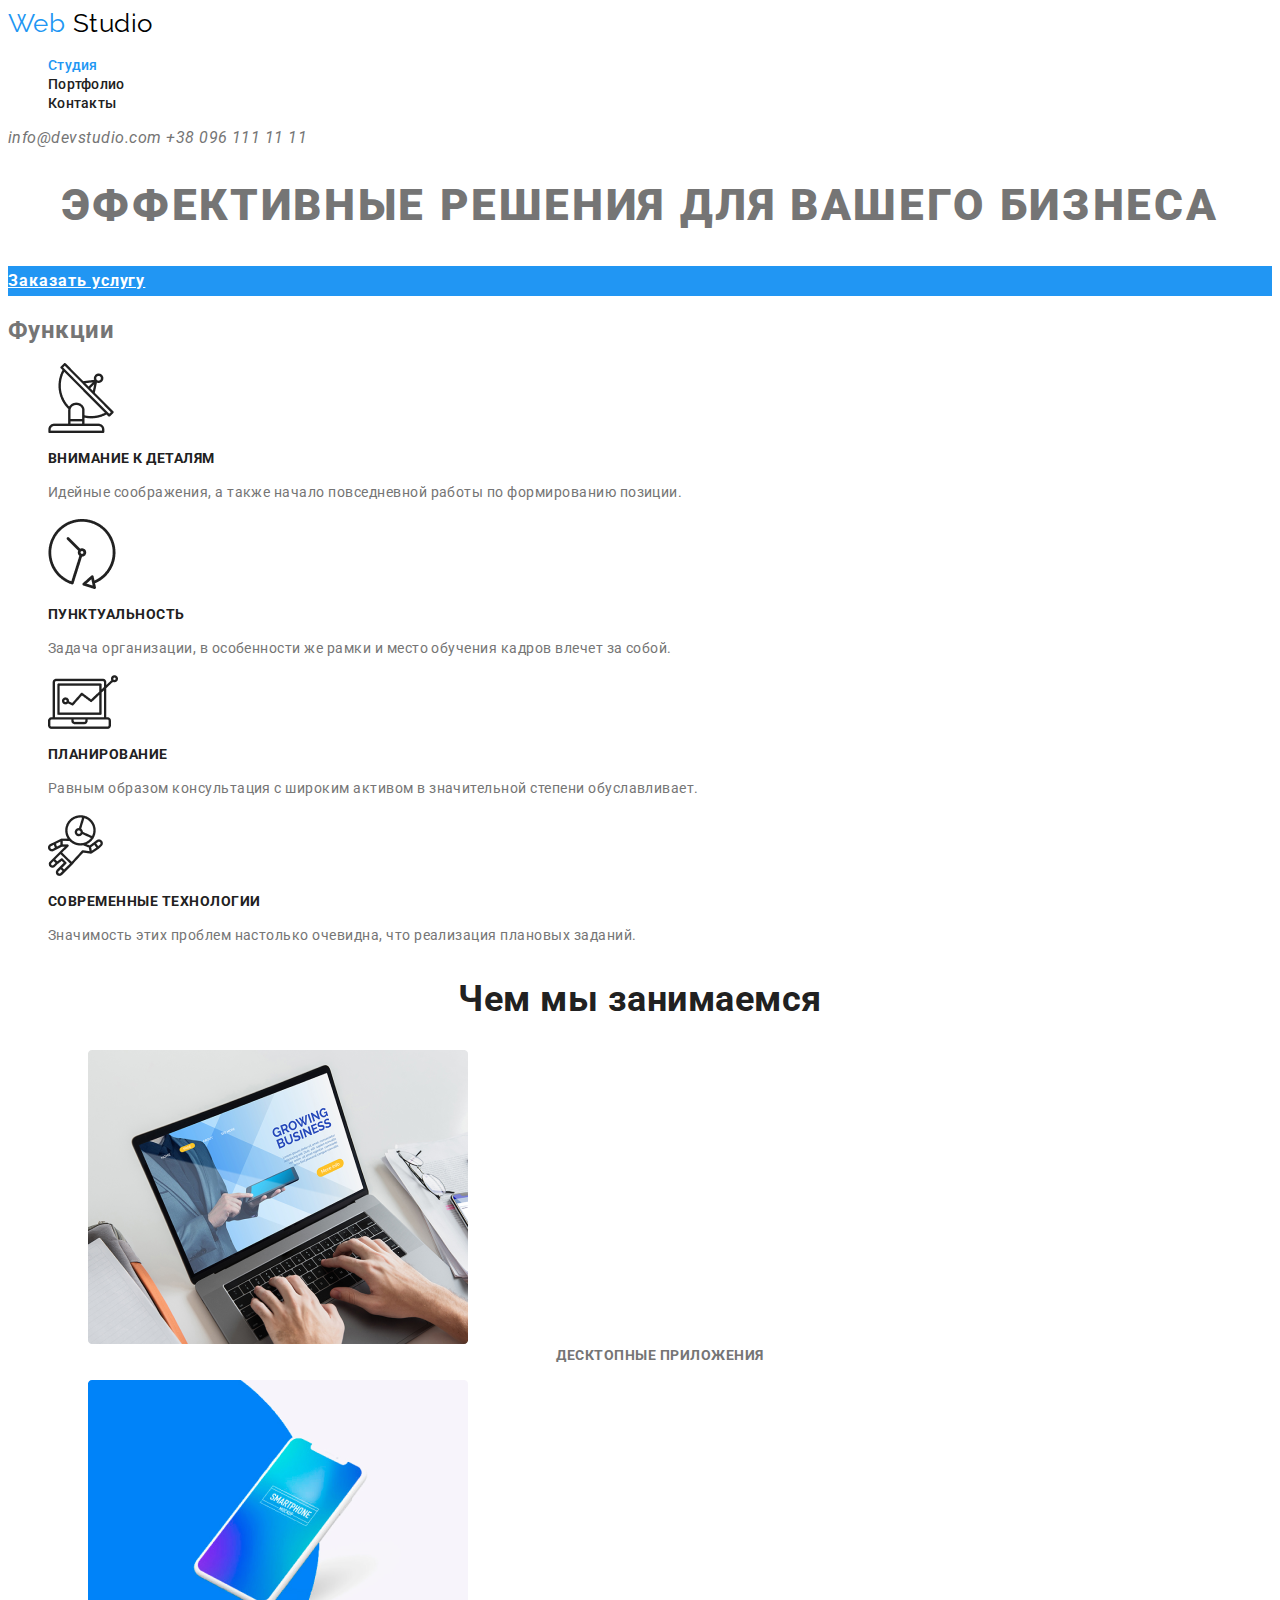
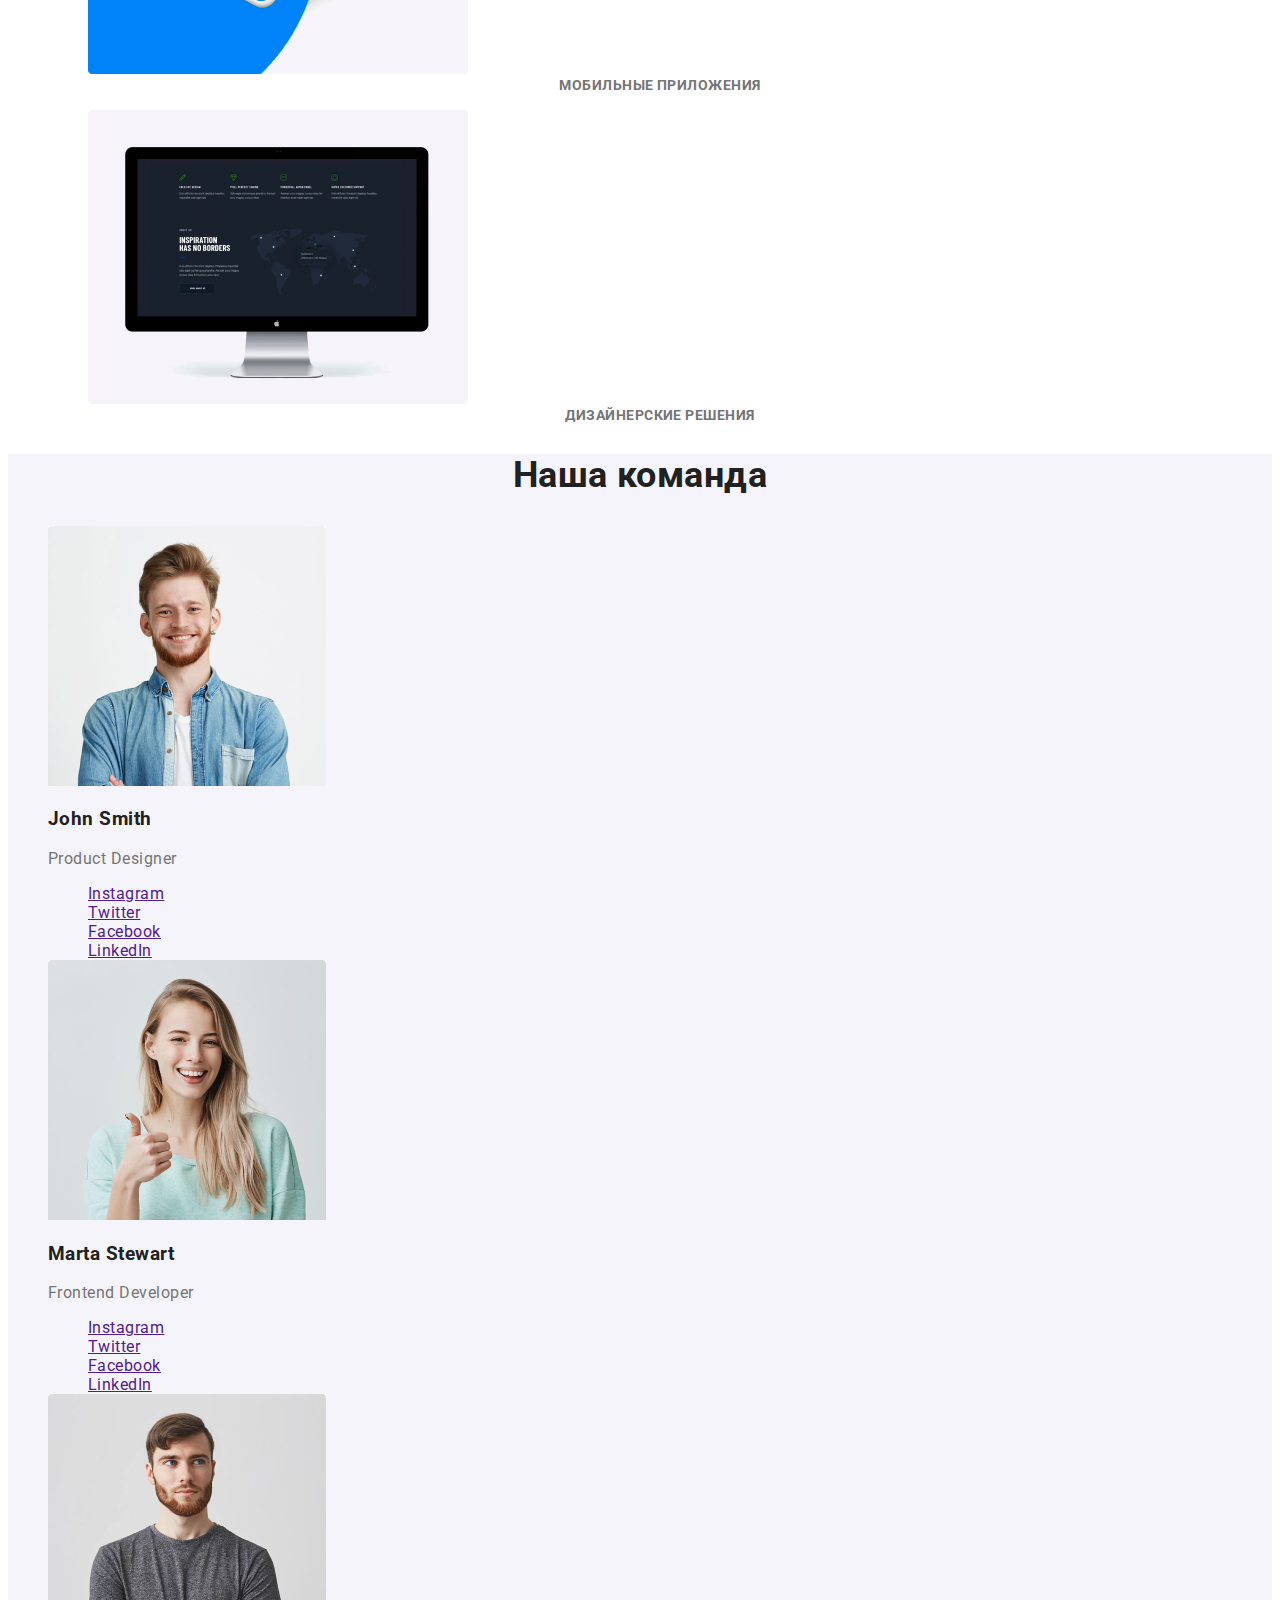
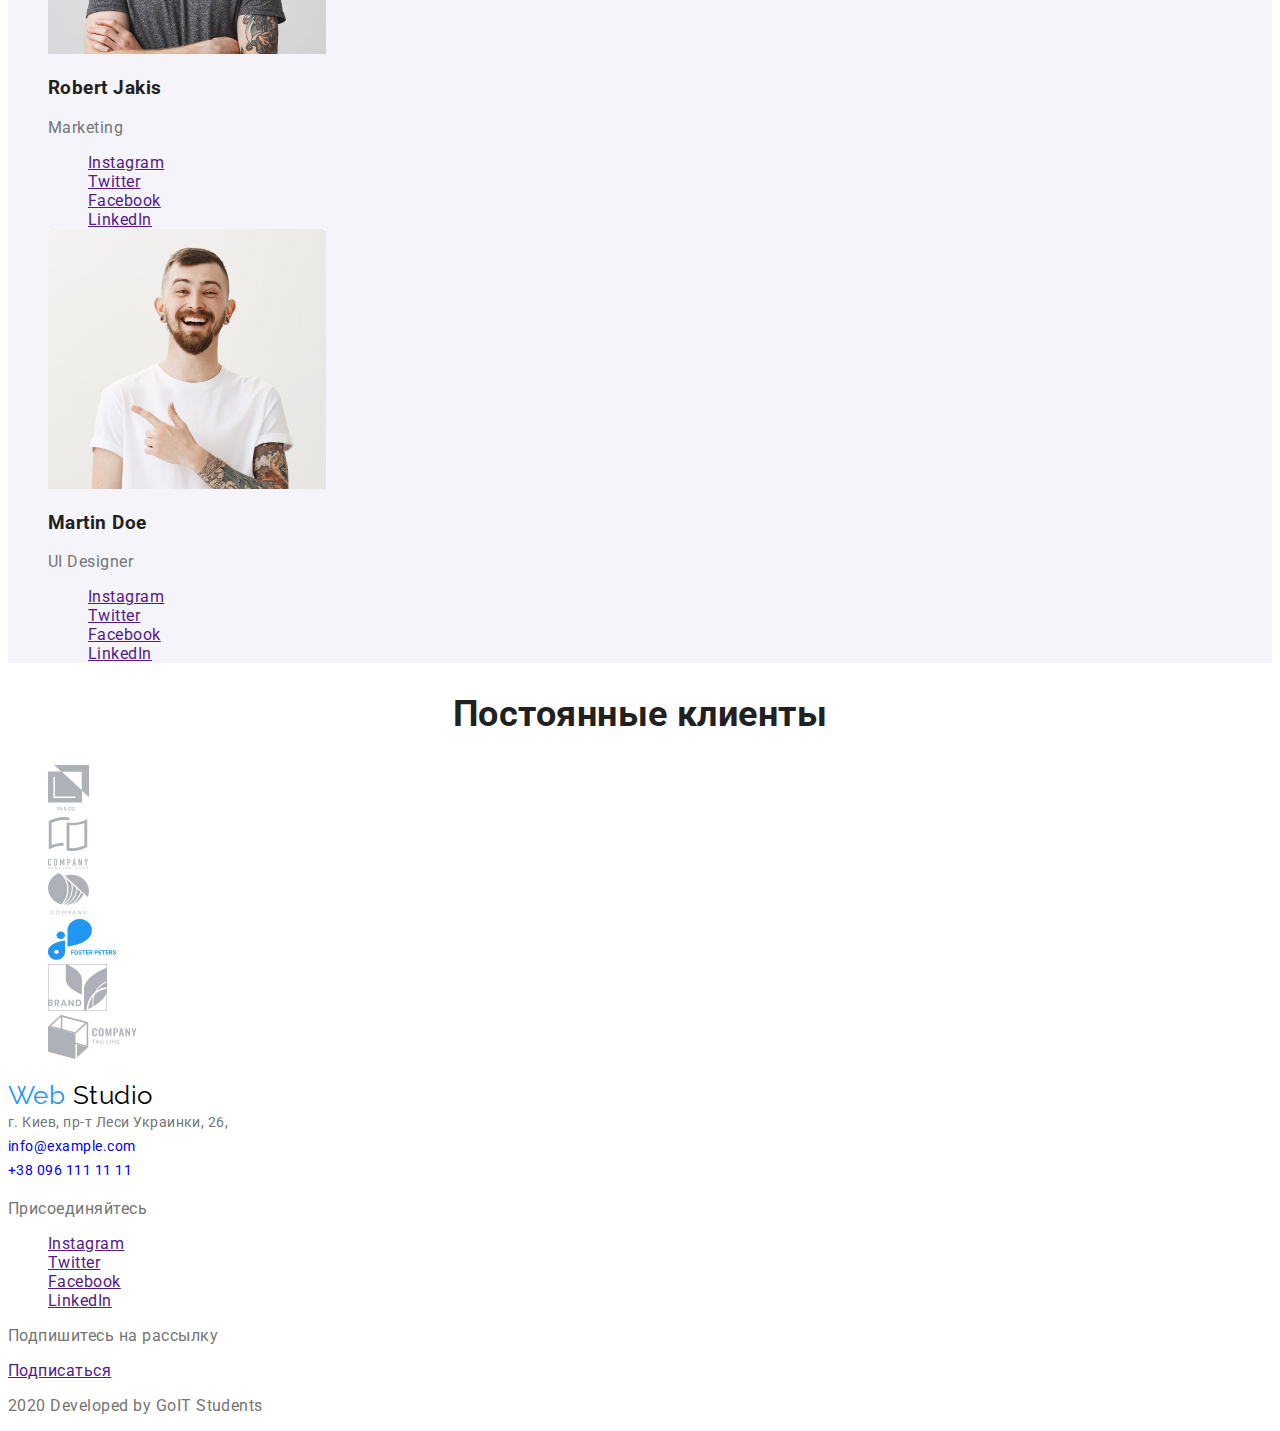
==== commit f5448947: "Added styles" ====
--- a/index.html
+++ b/index.html
@@ -4,6 +4,10 @@
     <meta charset="UTF-8" />
     <meta name="viewport" content="width=device-width, initial-scale=1.0" />
     <title>Document</title>
+    <link
+      href="https://fonts.googleapis.com/css2?family=Raleway:wght@700&family=Roboto:wght@400;500;700&display=swap"
+      rel="stylesheet"
+    />
     <link rel="stylesheet" href="./css/styles.css" />
   </head>
 
@@ -11,7 +15,9 @@
     <!--Шапка сайта-->
     <header>
       <nav>
-        <a href="index.html" lang="en" class="logo">Web Studio</a>
+        <a href="index.html" lang="en" class="logo"
+          >Web <span class="accent">Studio</span></a
+        >
 
         <ul class="site-nav">
           <li><a href="./index.html" class="link current">Студия</a></li>
@@ -39,35 +45,27 @@
 
         <ul class="feature-list">
           <li>
-            <img
-              src="./img/Внимание-к-деталям.png"
-              alt="Внимание к деталям"
-              class="icon"
-            />
+            <img src="./img/Внимание-к-деталям.png" alt="Внимание к деталям" />
             <h3 class="title">Внимание к деталям</h3>
-            <p>
+            <p class="text">
               Идейные соображения, а также начало повседневной работы по
               формированию позиции.
             </p>
           </li>
 
           <li>
-            <img
-              src="./img/Пунктуальность.png"
-              alt="Пунктуальность"
-              class="icon"
-            />
+            <img src="./img/Пунктуальность.png" alt="Пунктуальность" />
             <h3 class="title">Пунктуальность</h3>
-            <p>
+            <p class="text">
               Задача организации, в особенности же рамки и место обучения кадров
               влечет за собой.
             </p>
           </li>
 
           <li>
-            <img src="./img/Планирование.png" alt="Планирование" class="icon" />
+            <img src="./img/Планирование.png" alt="Планирование" />
             <h3 class="title">Планирование</h3>
-            <p>
+            <p class="text">
               Равным образом консультация с широким активом в значительной
               степени обуславливает.
             </p>
@@ -77,10 +75,9 @@
             <img
               src="./img/Современные-технологии.png"
               alt="Современные технологии"
-              class="icon"
             />
             <h3 class="title">Современные технологии</h3>
-            <p>
+            <p class="text">
               Значимость этих проблем настолько очевидна, что реализация
               плановых заданий.
             </p>
@@ -92,14 +89,16 @@
       <section class="section">
         <h2 class="section-title">Чем мы занимаемся</h2>
 
-        <ul>
+        <ul class="product">
           <li>
             <figure>
               <img
                 src="./img/Десктопные-приложения.png"
                 alt="Десктопные приложения"
               />
-              <figcaption>Десктопные приложения</figcaption>
+              <figcaption class="product-list">
+                Десктопные приложения
+              </figcaption>
             </figure>
           </li>
 
@@ -109,7 +108,7 @@
                 src="./img/Мобильные-приложения.png"
                 alt="Мобильные приложения"
               />
-              <figcaption>Мобильные приложения</figcaption>
+              <figcaption class="product-list">Мобильные приложения</figcaption>
             </figure>
           </li>
 
@@ -119,14 +118,14 @@
                 src="./img/Дизайнерские-решения.png"
                 alt="Дизайнерские решения"
               />
-              <figcaption>Дизайнерские решения</figcaption>
+              <figcaption class="product-list">Дизайнерские решения</figcaption>
             </figure>
           </li>
         </ul>
       </section>
 
       <!--Наша команда-->
-      <section class="section">
+      <section class="section team">
         <h2 class="section-title">Наша команда</h2>
         <ul lang="en" class="team-list">
           <li>
@@ -209,11 +208,12 @@
     <!--Футер-->
     <footer>
       <div>
-        <a>Web Studio</a>
+        <a class="logo">Web <span class="accent">Studio</span></a>
         <address>
-          <a>г. Киев, пр-т Леси Украинки, 26, </a><br />
-          <a href="mailto:info@example.com">info@example.com</a><br />
-          <a href="tel:+380961111111">+38 096 111 11 11</a>
+          <a class="contact">г. Киев, пр-т Леси Украинки, 26, </a><br />
+          <a href="mailto:info@example.com" class="info">info@example.com</a
+          ><br />
+          <a href="tel:+380961111111" class="info">+38 096 111 11 11</a>
         </address>
       </div>
 
--- a/css/styles.css
+++ b/css/styles.css
@@ -7,22 +7,43 @@
 /* белый #FFFFFF */
 /* акцент #2196F3 */
 
+/* по умолчанию */
+/* fon-style: normal */
+/* fon-weight: 400 для p, 700 для h*/
+
 .page {
   color: #757575;
   background-color: #ffffff;
+  font-family: Roboto, sans-serif;
+  letter-spacing: 0.03em;
 }
 
 ul {
   list-style: none;
 }
 
+/* Logo */
+
 .logo {
   color: #2196f3;
+  font-family: Raleway, cursive;
+  font-size: 26px;
+  line-height: 1.19;
+  text-decoration: none;
+}
+
+.logo .accent {
+  color: #000000;
 }
 
 /* Site-nav */
 .site-nav .link {
   color: #212121;
+  font-weight: 500;
+  font-size: 14px;
+  line-height: 1.14;
+  letter-spacing: 0.02em;
+  text-decoration: none;
 }
 
 .site-nav .link:hover,
@@ -37,6 +58,7 @@
 /* address */
 .address .item {
   color: #757575;
+  text-decoration: none;
 }
 
 .address .item:hover,
@@ -46,32 +68,85 @@
 
 /* Hero */
 .hero-title {
-  color: #212121;
+  /* color: #ffffff; */
+  font-weight: 900;
+  font-size: 44px;
+  line-height: 1.36;
+  text-align: center;
+  letter-spacing: 0.06em;
+  text-transform: uppercase;
 }
 
 .hero .button {
   color: #ffffff;
   background-color: #2196f3;
+  font-weight: 700;
+  font-size: 16px;
+  line-height: 1.87;
+  display: flex;
+  align-items: center;
+  text-align: center;
+  letter-spacing: 0.06em;
 }
 
 /* Section */
 .section-title {
   color: #212121;
+  font-weight: 700;
+  font-size: 36px;
+  line-height: 1.17;
+  text-align: center;
 }
 
 /* Features */
-
-.feature-list .icon:hover {
-  background-color: #2196f3;
+.feature-list .title {
+  color: #212121;
+  font-weight: 700;
+  font-size: 14px;
+  line-height: 1.14;
+  text-transform: uppercase;
 }
 
-.feature-list .title {
-  color: #212121;
+.feature-list .text {
+  font-size: 14px;
+  line-height: 1.71;
+}
+
+/* Product */
+.product .product-list {
+  font-weight: 700;
+  font-size: 14px;
+  line-height: 1.14;
+  text-align: center;
+  text-transform: uppercase;
+  /* color: #ffffff; */
 }
 
 /* Team */
 .team-list .title {
   color: #212121;
+}
+
+.team {
+  background: #f5f4fa;
+}
+
+/* Футер */
+.contact {
+  font-style: normal;
+  font-weight: 400;
+  font-size: 14px;
+  line-height: 1.71;
+  /* color: #ffffff; */
+}
+
+.info {
+  font-style: normal;
+  font-weight: 400;
+  font-size: 14px;
+  line-height: 1.71;
+  /* color: rgba(255, 255, 255, 0.6); */
+  text-decoration: none;
 }
 
 /* Стили для portfolio.html */
@@ -81,12 +156,23 @@
 /* цвет основного текста #212121 */
 /* вторичный цвет текста #757575 */
 
-.job-filter .button {
+.portfolio-filter .button {
   color: #212121;
 }
 
-.job-filter .button:hover,
-.job-filter .button:focus {
+.portfolio-filter .button:hover,
+.portfolio-filter .button:focus {
   color: #ffffff;
   background-color: #2196f3;
 }
+
+button {
+  font-family: inherit;
+  font-weight: 500;
+  font-size: 16px;
+  line-height: 1.63;
+  text-align: center;
+}
+
+.projects {
+}
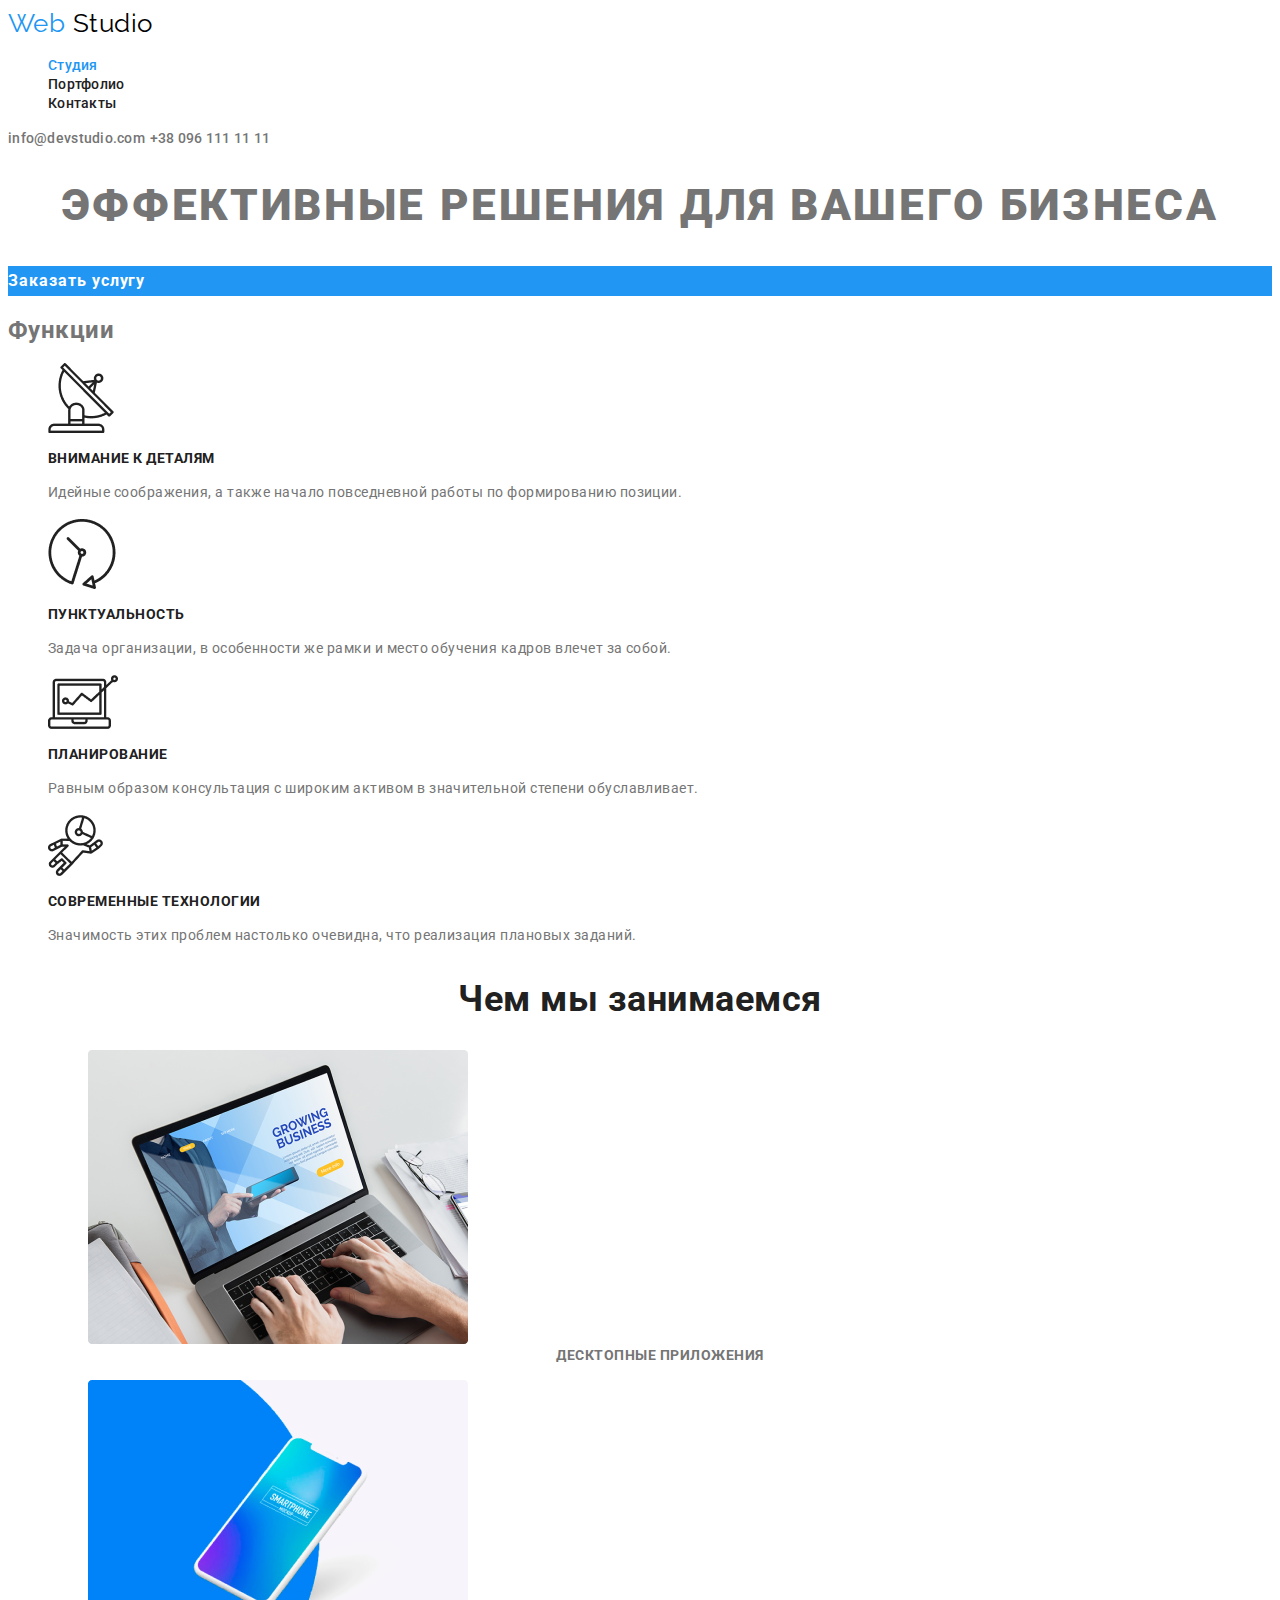
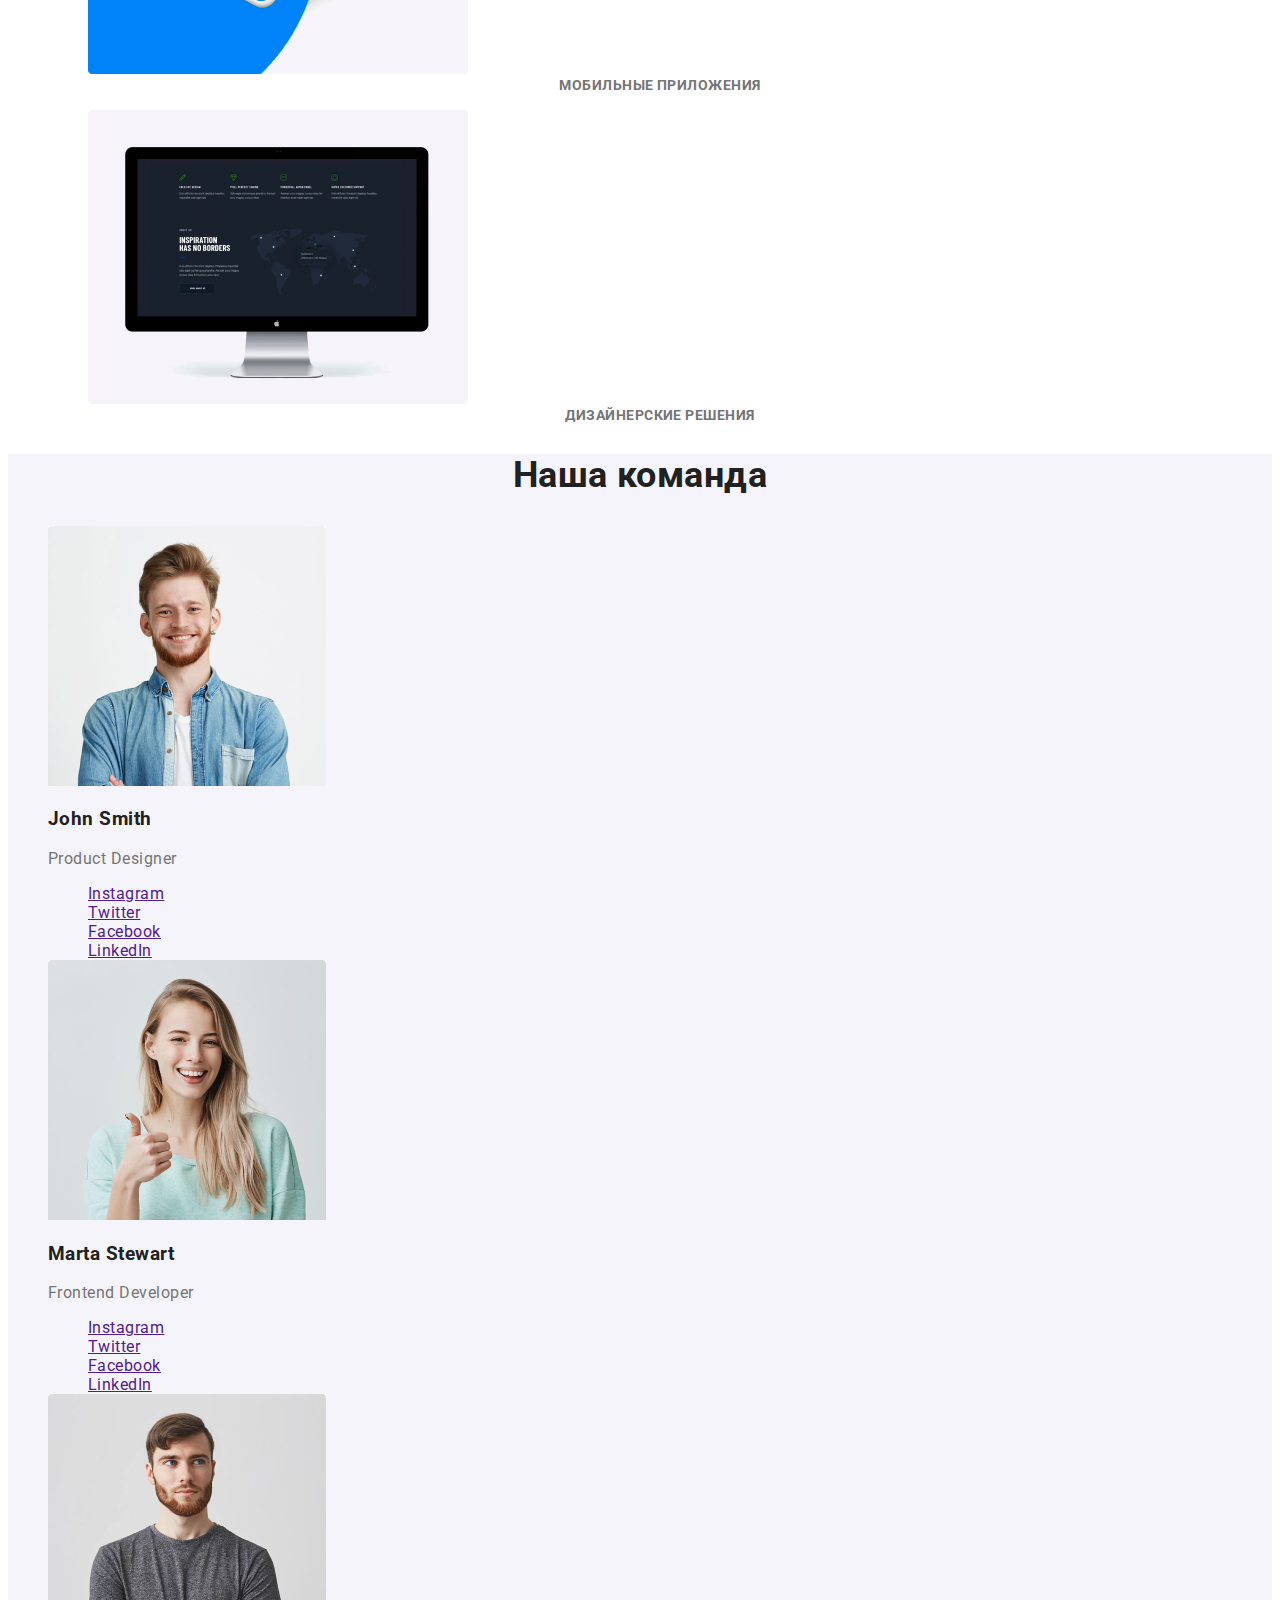
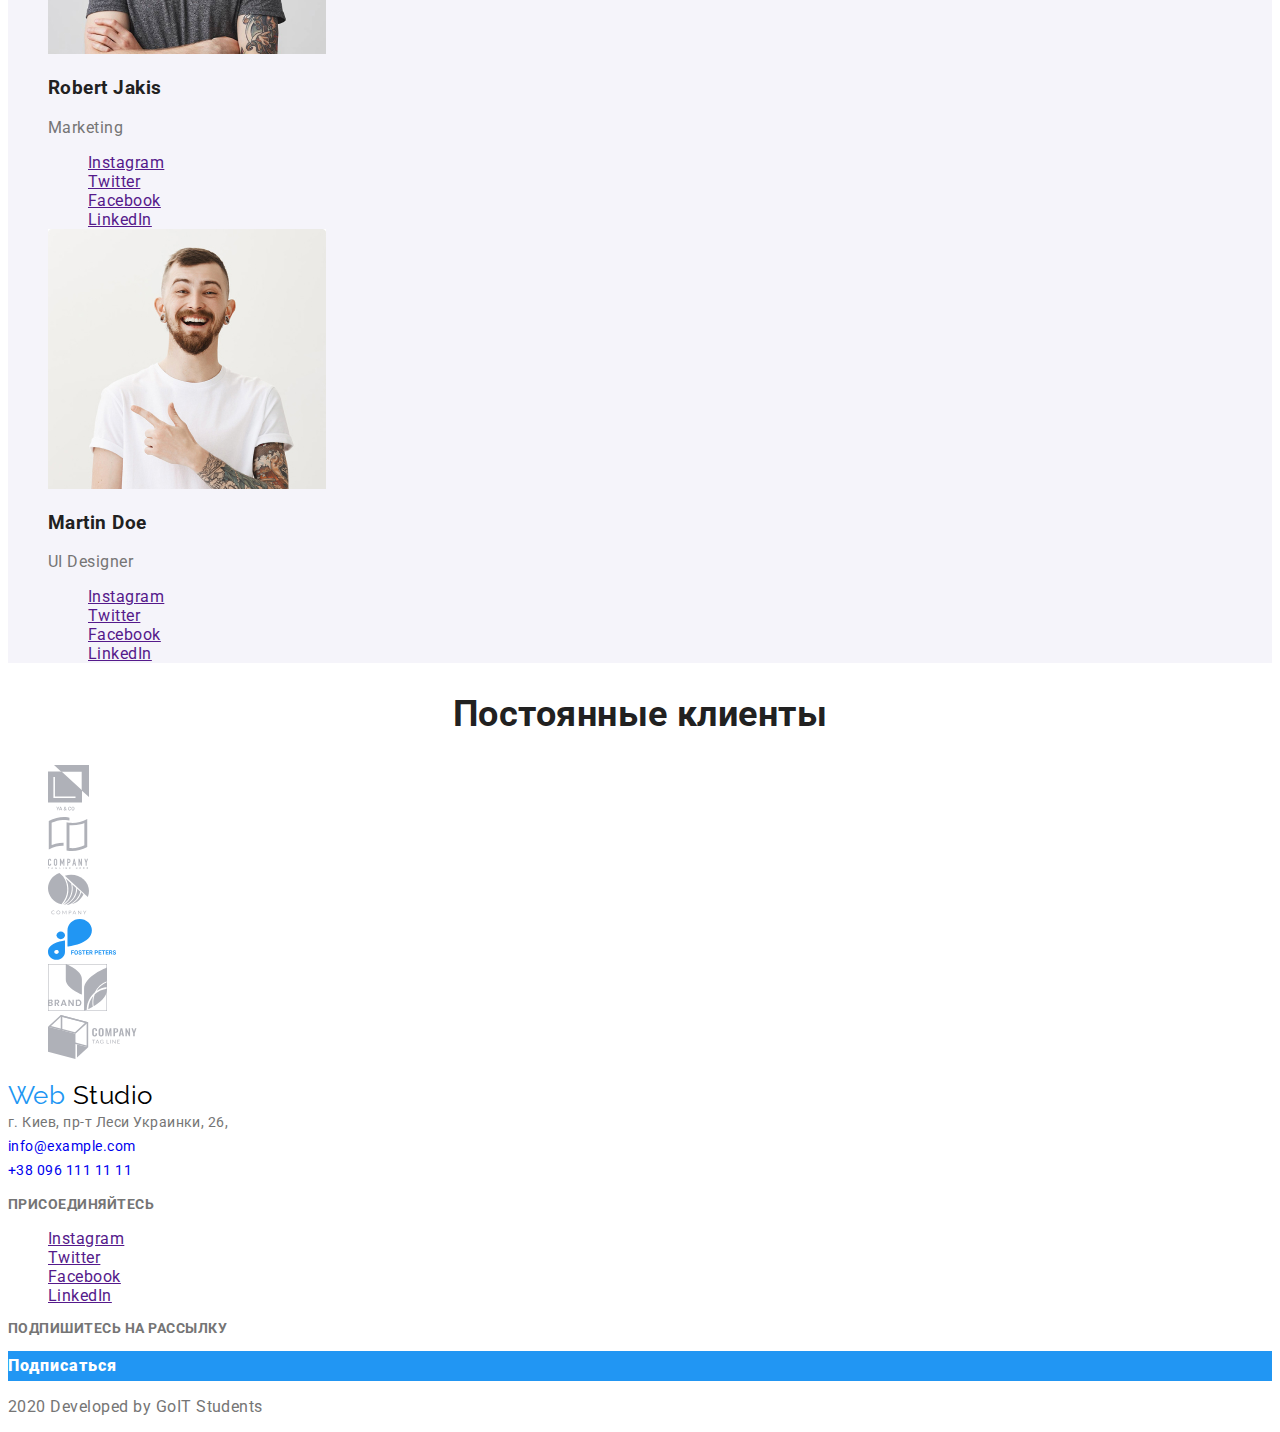
==== commit 2382a8af: "Added styles" ====
--- a/index.html
+++ b/index.html
@@ -36,7 +36,7 @@
       <!--Герой-->
       <section class="hero">
         <h1 class="hero-title">эффективные решения для вашего бизнеса</h1>
-        <a href="" class="button">Заказать услугу</a>
+        <a href="" class="hero-button">Заказать услугу</a>
       </section>
 
       <!--Функции-->
@@ -218,7 +218,7 @@
       </div>
 
       <div>
-        <p>Присоединяйтесь</p>
+        <p class="action">Присоединяйтесь</p>
         <ul>
           <li><a href="" aria-label="Cсылка на Instagram">Instagram</a></li>
           <li><a href="" aria-label="Cсылка на Twitter">Twitter</a></li>
@@ -228,8 +228,8 @@
       </div>
 
       <div>
-        <p>Подпишитесь на рассылку</p>
-        <a href="" class="button">Подписаться</a>
+        <p class="action">Подпишитесь на рассылку</p>
+        <a href="" class="studio-button">Подписаться</a>
       </div>
 
       <p>2020 Developed by GoIT Students</p>
--- a/css/styles.css
+++ b/css/styles.css
@@ -59,6 +59,11 @@
 .address .item {
   color: #757575;
   text-decoration: none;
+  font-style: normal;
+  font-weight: 500;
+  font-size: 14px;
+  line-height: 1.14;
+  letter-spacing: 0.02em;
 }
 
 .address .item:hover,
@@ -77,7 +82,7 @@
   text-transform: uppercase;
 }
 
-.hero .button {
+.hero-button {
   color: #ffffff;
   background-color: #2196f3;
   font-weight: 700;
@@ -87,6 +92,7 @@
   align-items: center;
   text-align: center;
   letter-spacing: 0.06em;
+  text-decoration: none;
 }
 
 /* Section */
@@ -149,6 +155,26 @@
   text-decoration: none;
 }
 
+.studio-button {
+  font-weight: 900;
+  font-size: 16px;
+  line-height: 1.87;
+  display: flex;
+  align-items: center;
+  text-align: center;
+  letter-spacing: 0.06em;
+  background-color: #2196f3;
+  color: #ffffff;
+  text-decoration: none;
+}
+
+.action {
+  font-weight: 700;
+  font-size: 14px;
+  line-height: 1.14;
+  text-transform: uppercase;
+  /* color: #FFFFFF; */
+}
 /* Стили для portfolio.html */
 
 /* основной цвет фона #FFFFFF */
@@ -174,5 +200,11 @@
   text-align: center;
 }
 
-.projects {
-}
+.projects title {
+  font-weight: 700;
+  font-size: 18px;
+  line-height: 2;
+  letter-spacing: 0.06em;
+  color: #212121;
+  text-decoration: none;
+}
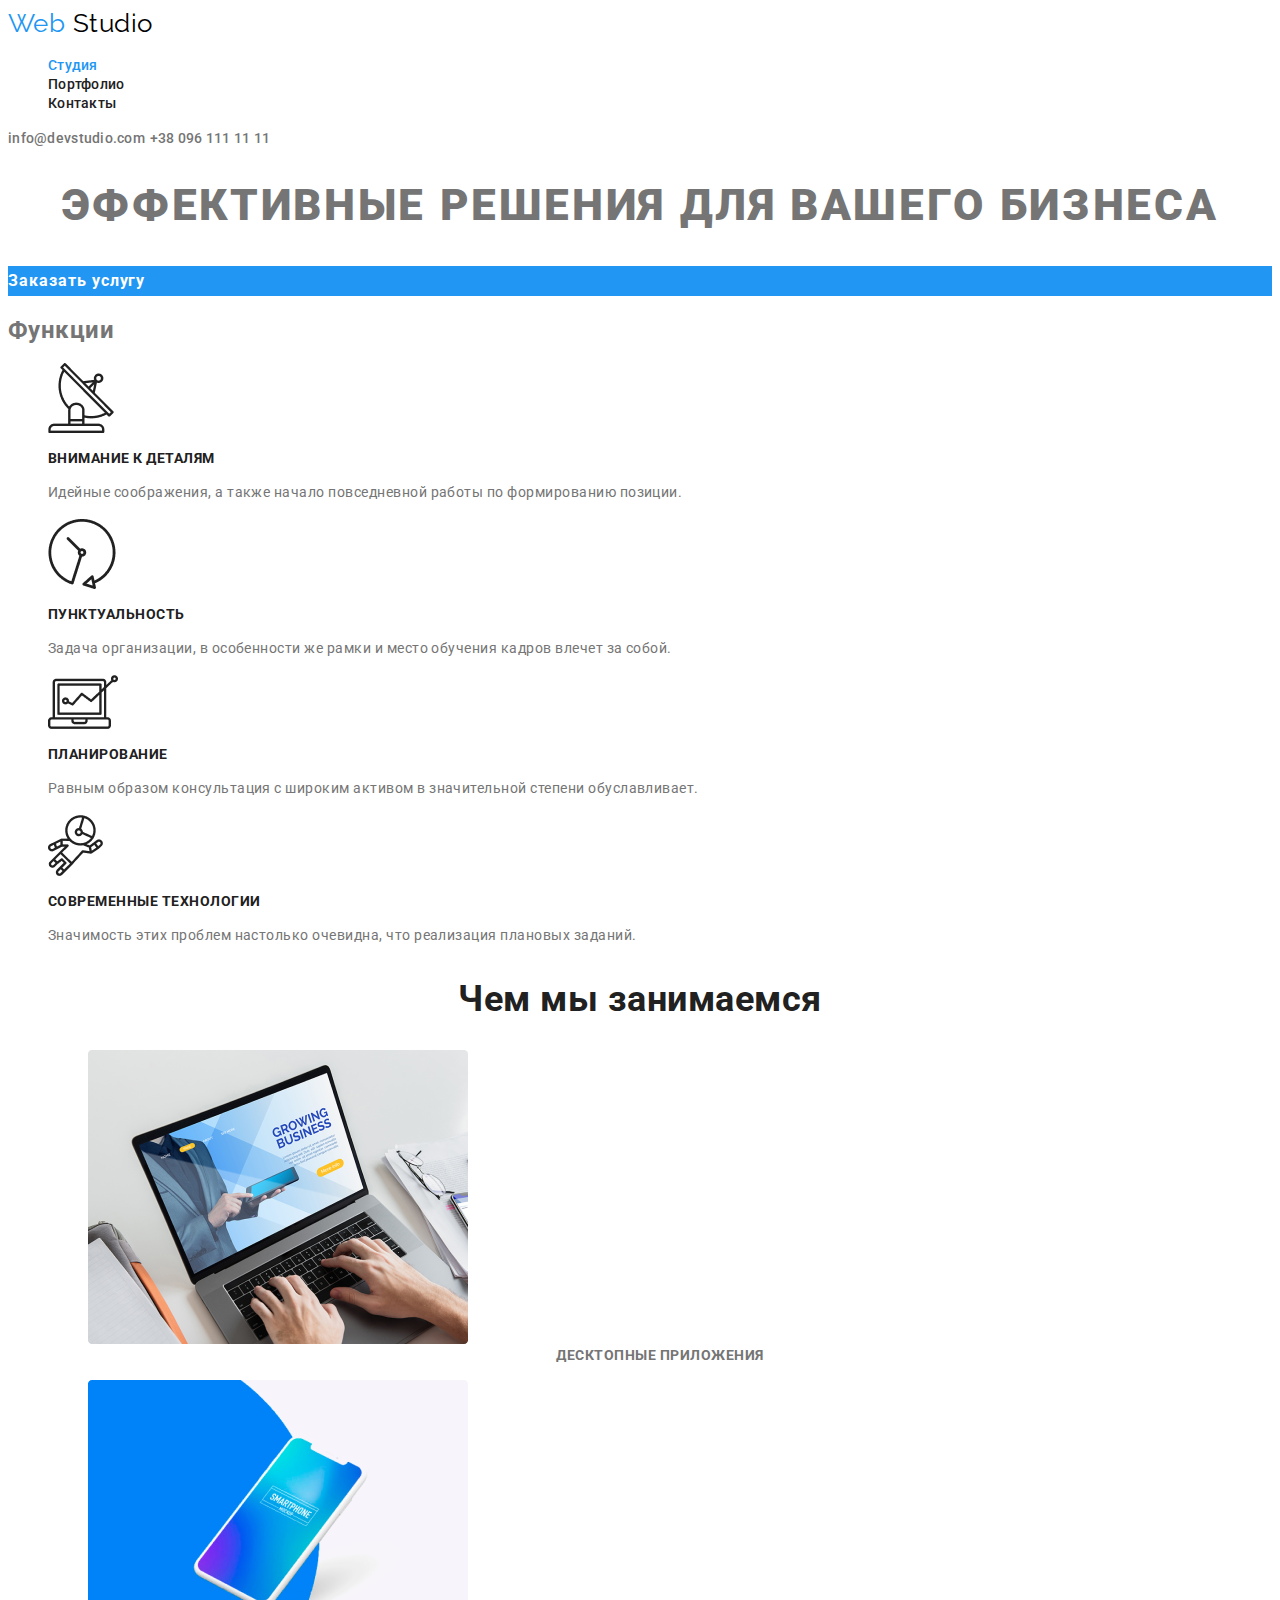
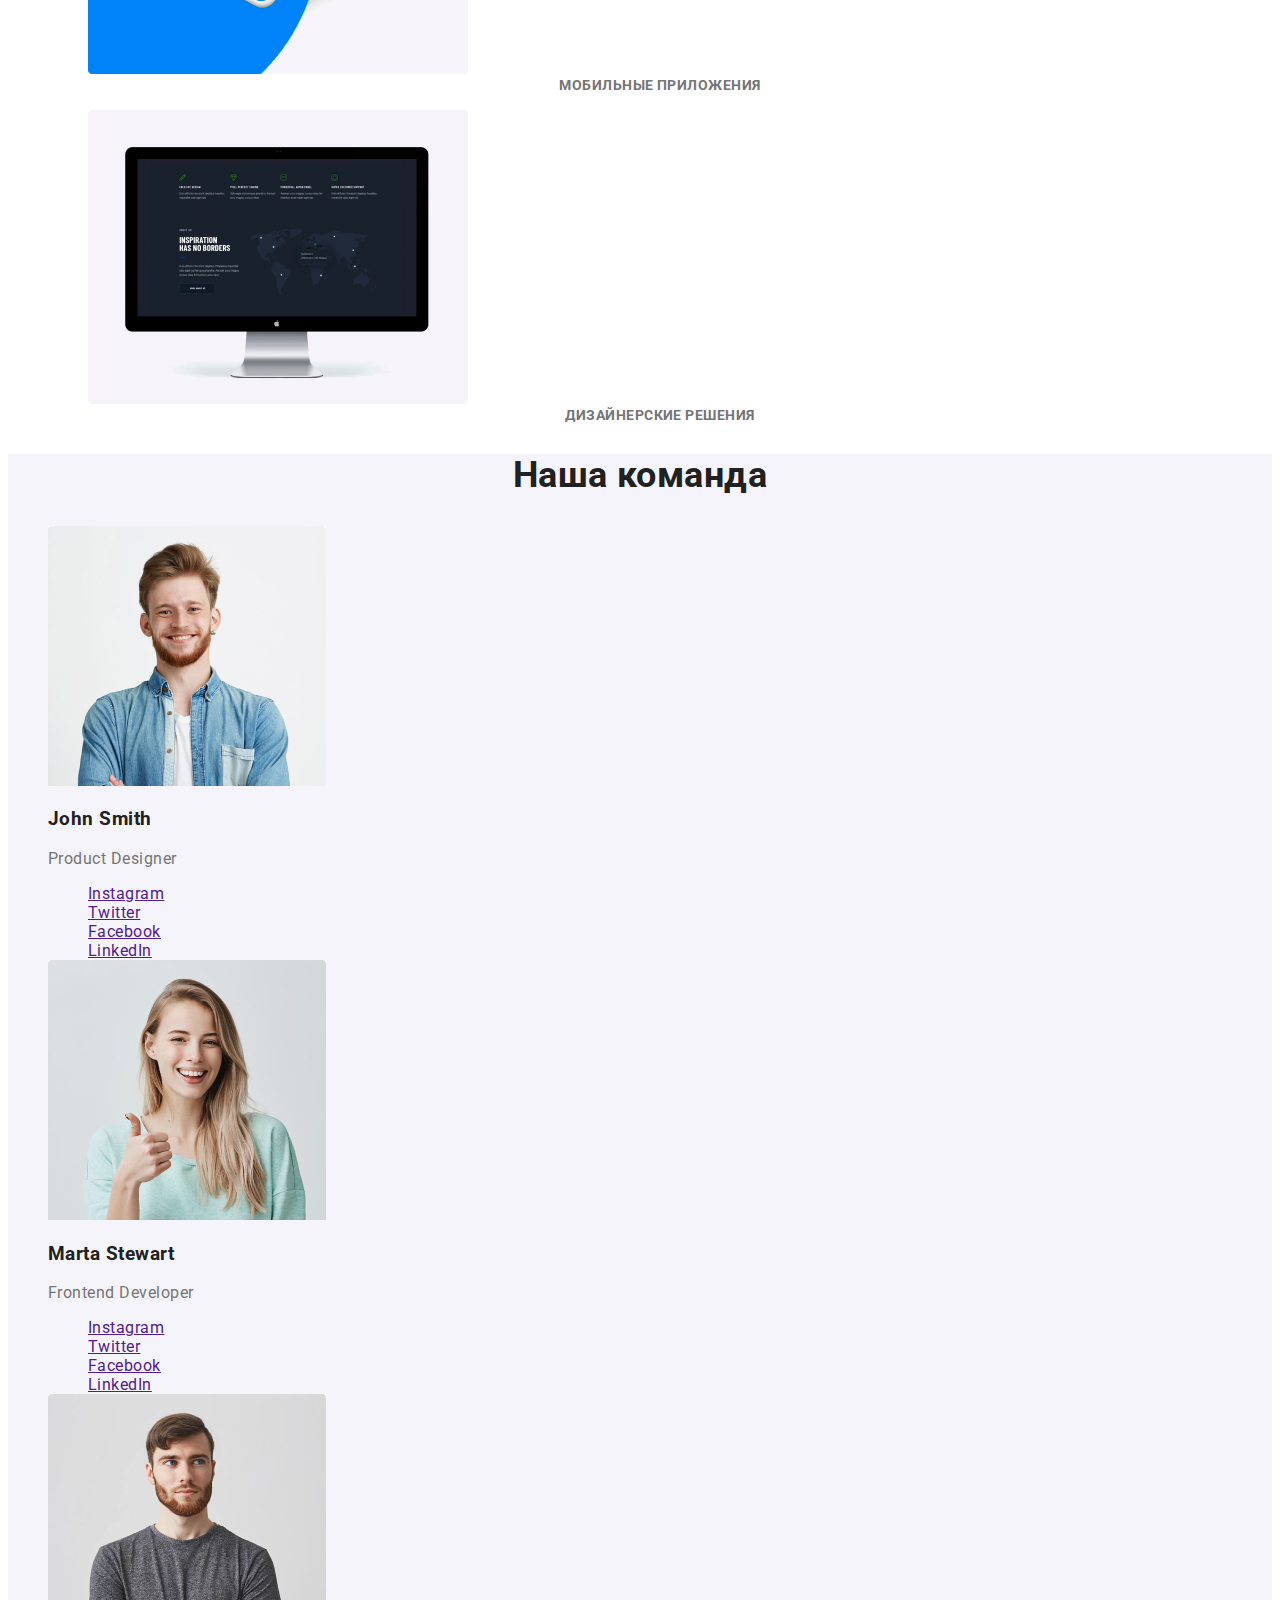
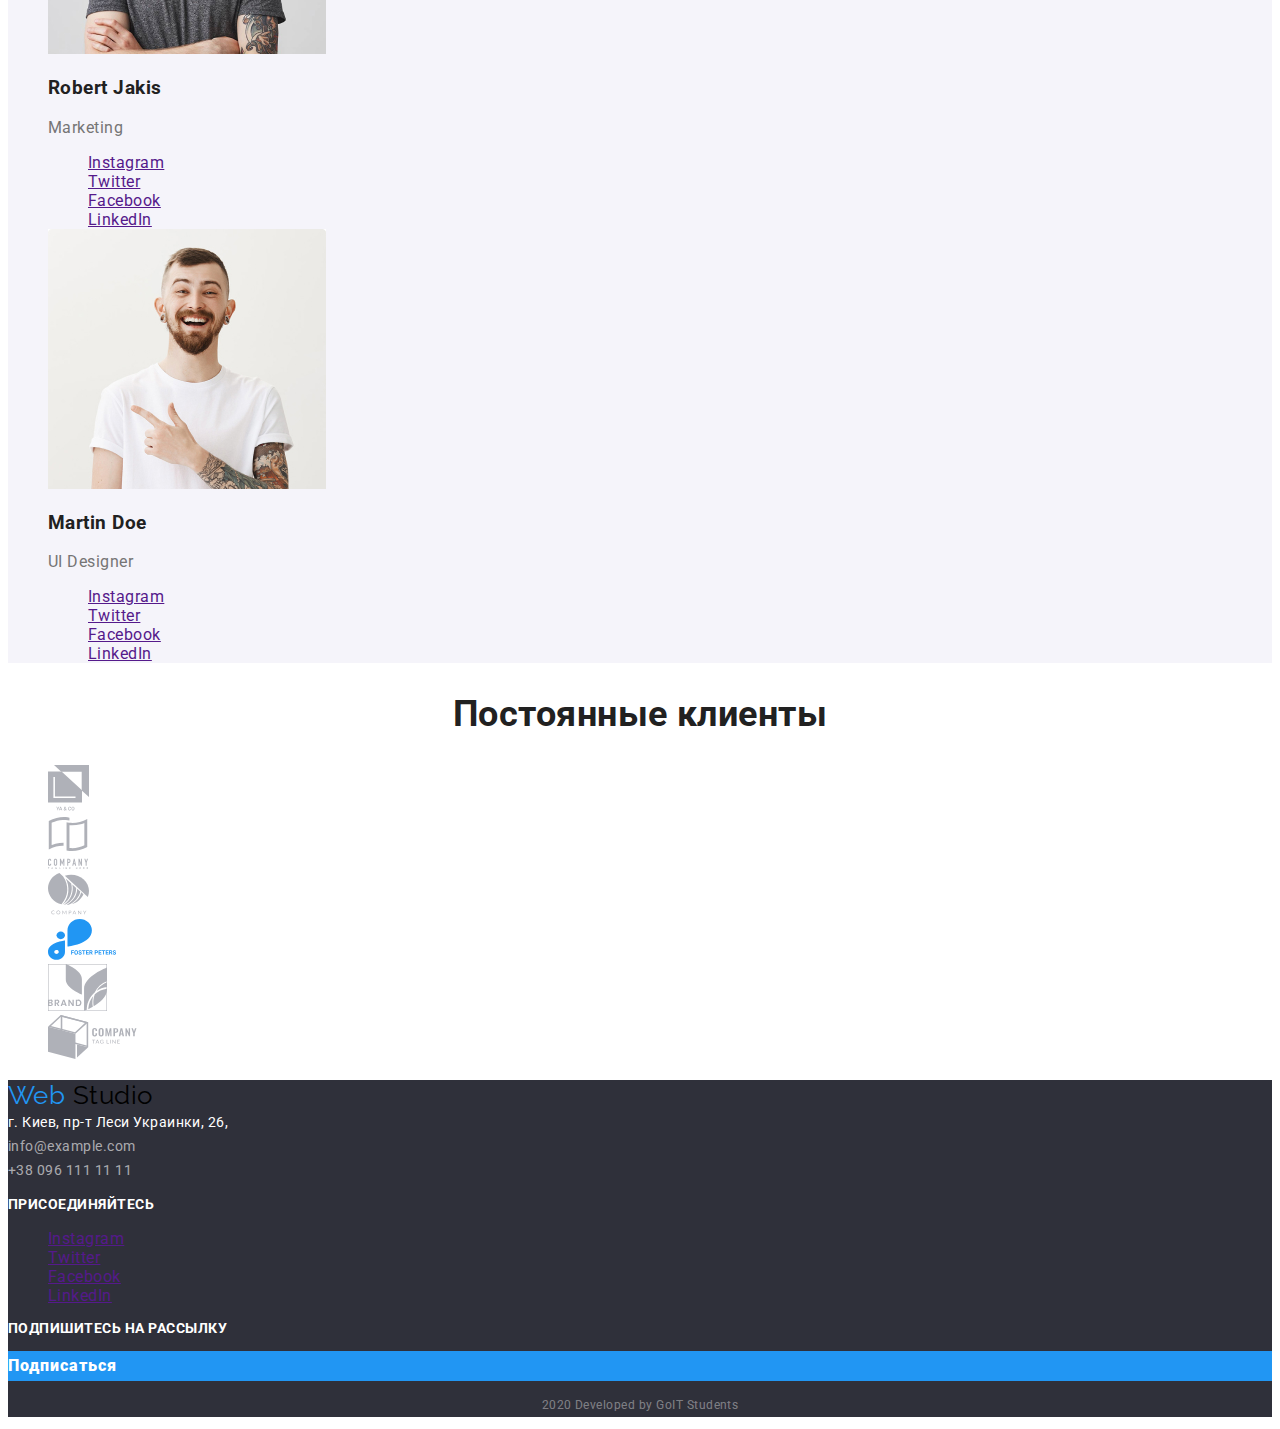
==== commit d57632ba: "Added styles" ====
--- a/index.html
+++ b/index.html
@@ -206,7 +206,7 @@
     </main>
 
     <!--Футер-->
-    <footer>
+    <footer class="footer">
       <div>
         <a class="logo">Web <span class="accent">Studio</span></a>
         <address>
@@ -220,7 +220,9 @@
       <div>
         <p class="action">Присоединяйтесь</p>
         <ul>
-          <li><a href="" aria-label="Cсылка на Instagram">Instagram</a></li>
+          <li>
+            <a href="" aria-label="Cсылка на Instagram">Instagram</a>
+          </li>
           <li><a href="" aria-label="Cсылка на Twitter">Twitter</a></li>
           <li><a href="" aria-label="Cсылка на Facebook">Facebook</a></li>
           <li><a href="" aria-label="Cсылка на LinkedIn">LinkedIn</a></li>
@@ -232,7 +234,7 @@
         <a href="" class="studio-button">Подписаться</a>
       </div>
 
-      <p>2020 Developed by GoIT Students</p>
+      <p class="madeby">2020 Developed by GoIT Students</p>
     </footer>
   </body>
 </html>
--- a/css/styles.css
+++ b/css/styles.css
@@ -143,7 +143,7 @@
   font-weight: 400;
   font-size: 14px;
   line-height: 1.71;
-  /* color: #ffffff; */
+  color: #ffffff;
 }
 
 .info {
@@ -151,7 +151,7 @@
   font-weight: 400;
   font-size: 14px;
   line-height: 1.71;
-  /* color: rgba(255, 255, 255, 0.6); */
+  color: rgba(255, 255, 255, 0.6);
   text-decoration: none;
 }
 
@@ -173,7 +173,20 @@
   font-size: 14px;
   line-height: 1.14;
   text-transform: uppercase;
-  /* color: #FFFFFF; */
+  color: #ffffff;
+}
+
+.footer {
+  background-color: #2f303a;
+}
+
+.madeby {
+  font-style: normal;
+  font-weight: 400;
+  font-size: 12px;
+  line-height: 2;
+  text-align: center;
+  color: rgba(255, 255, 255, 0.4);
 }
 /* Стили для portfolio.html */
 
@@ -200,11 +213,28 @@
   text-align: center;
 }
 
-.projects title {
+.projects .title {
   font-weight: 700;
   font-size: 18px;
   line-height: 2;
   letter-spacing: 0.06em;
   color: #212121;
-  text-decoration: none;
-}
+}
+
+.projects .link {
+  text-decoration: none;
+}
+
+.projects .subtitle {
+  font-weight: 400;
+  font-size: 16px;
+  line-height: 1.87;
+  color: #757575;
+}
+
+.projects .text {
+  font-weight: 400;
+  font-size: 18px;
+  line-height: 1.56;
+  /* color: #ffffff; */
+}
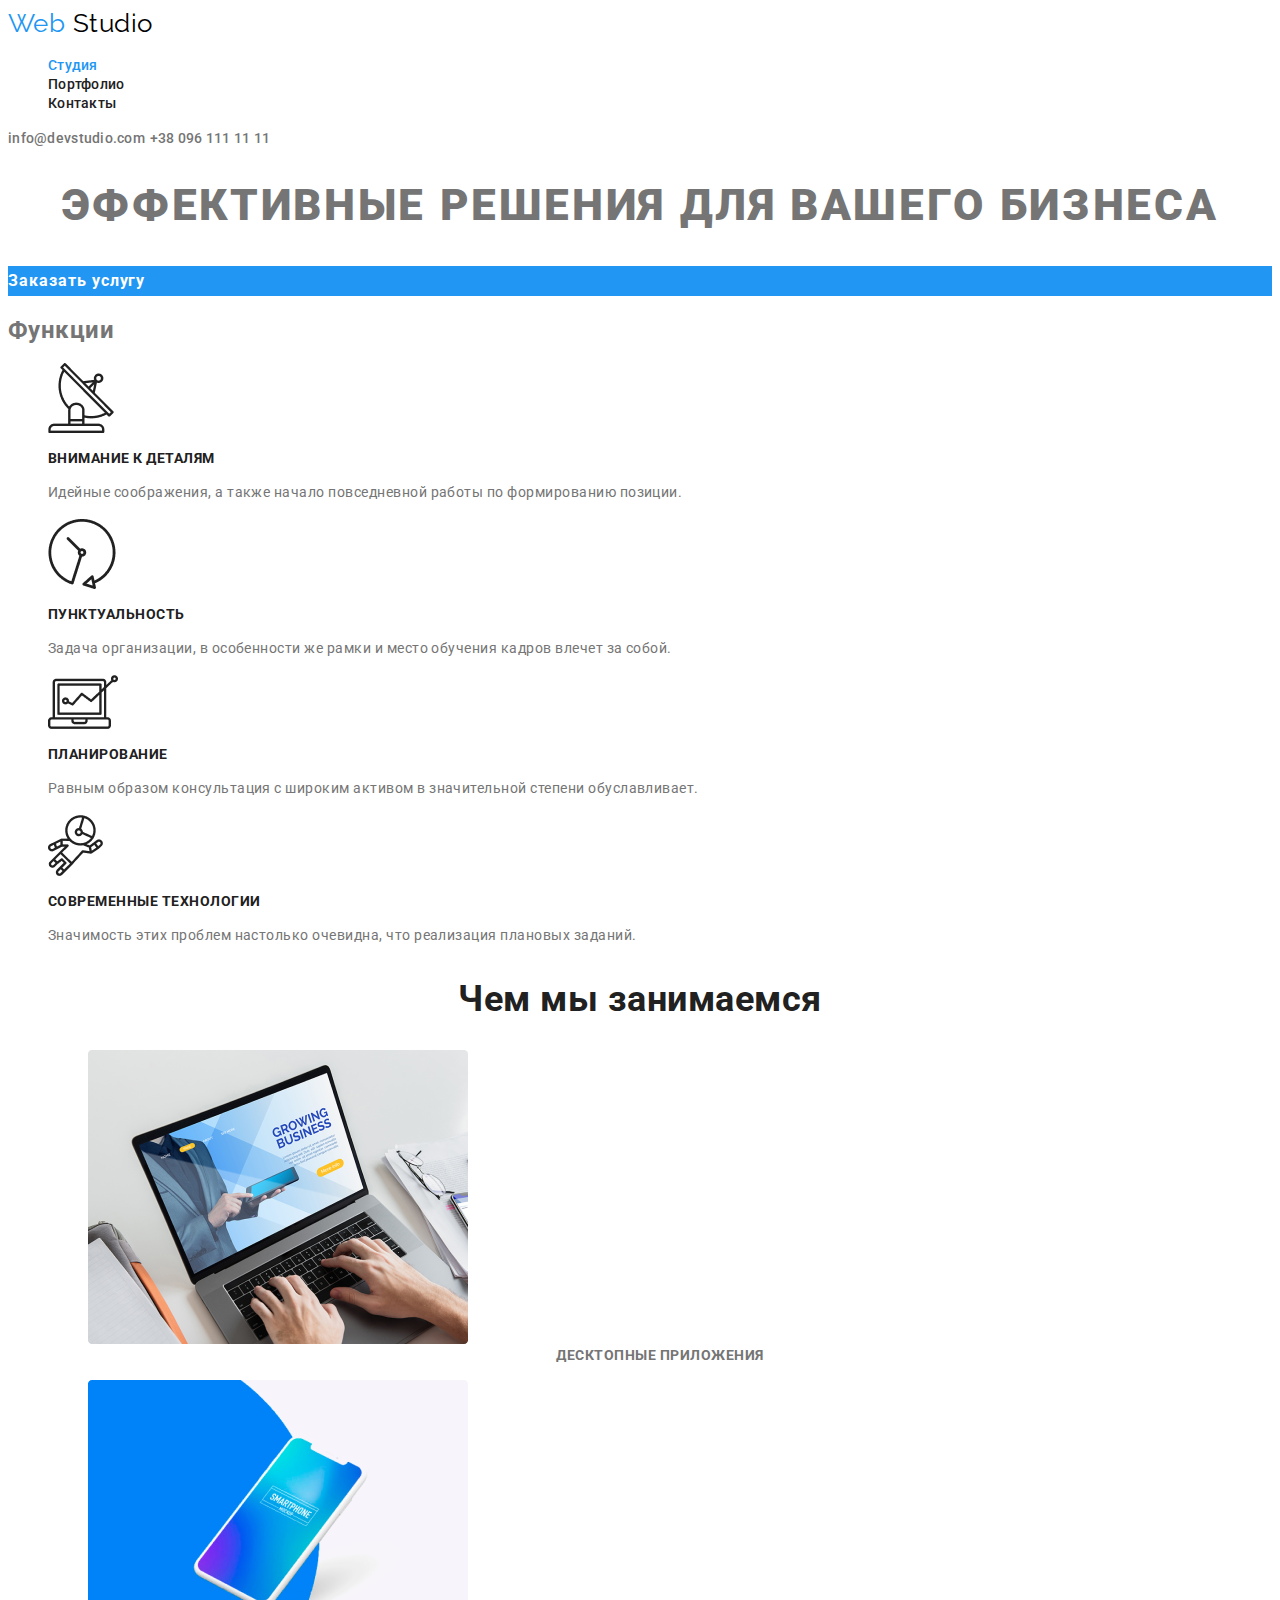
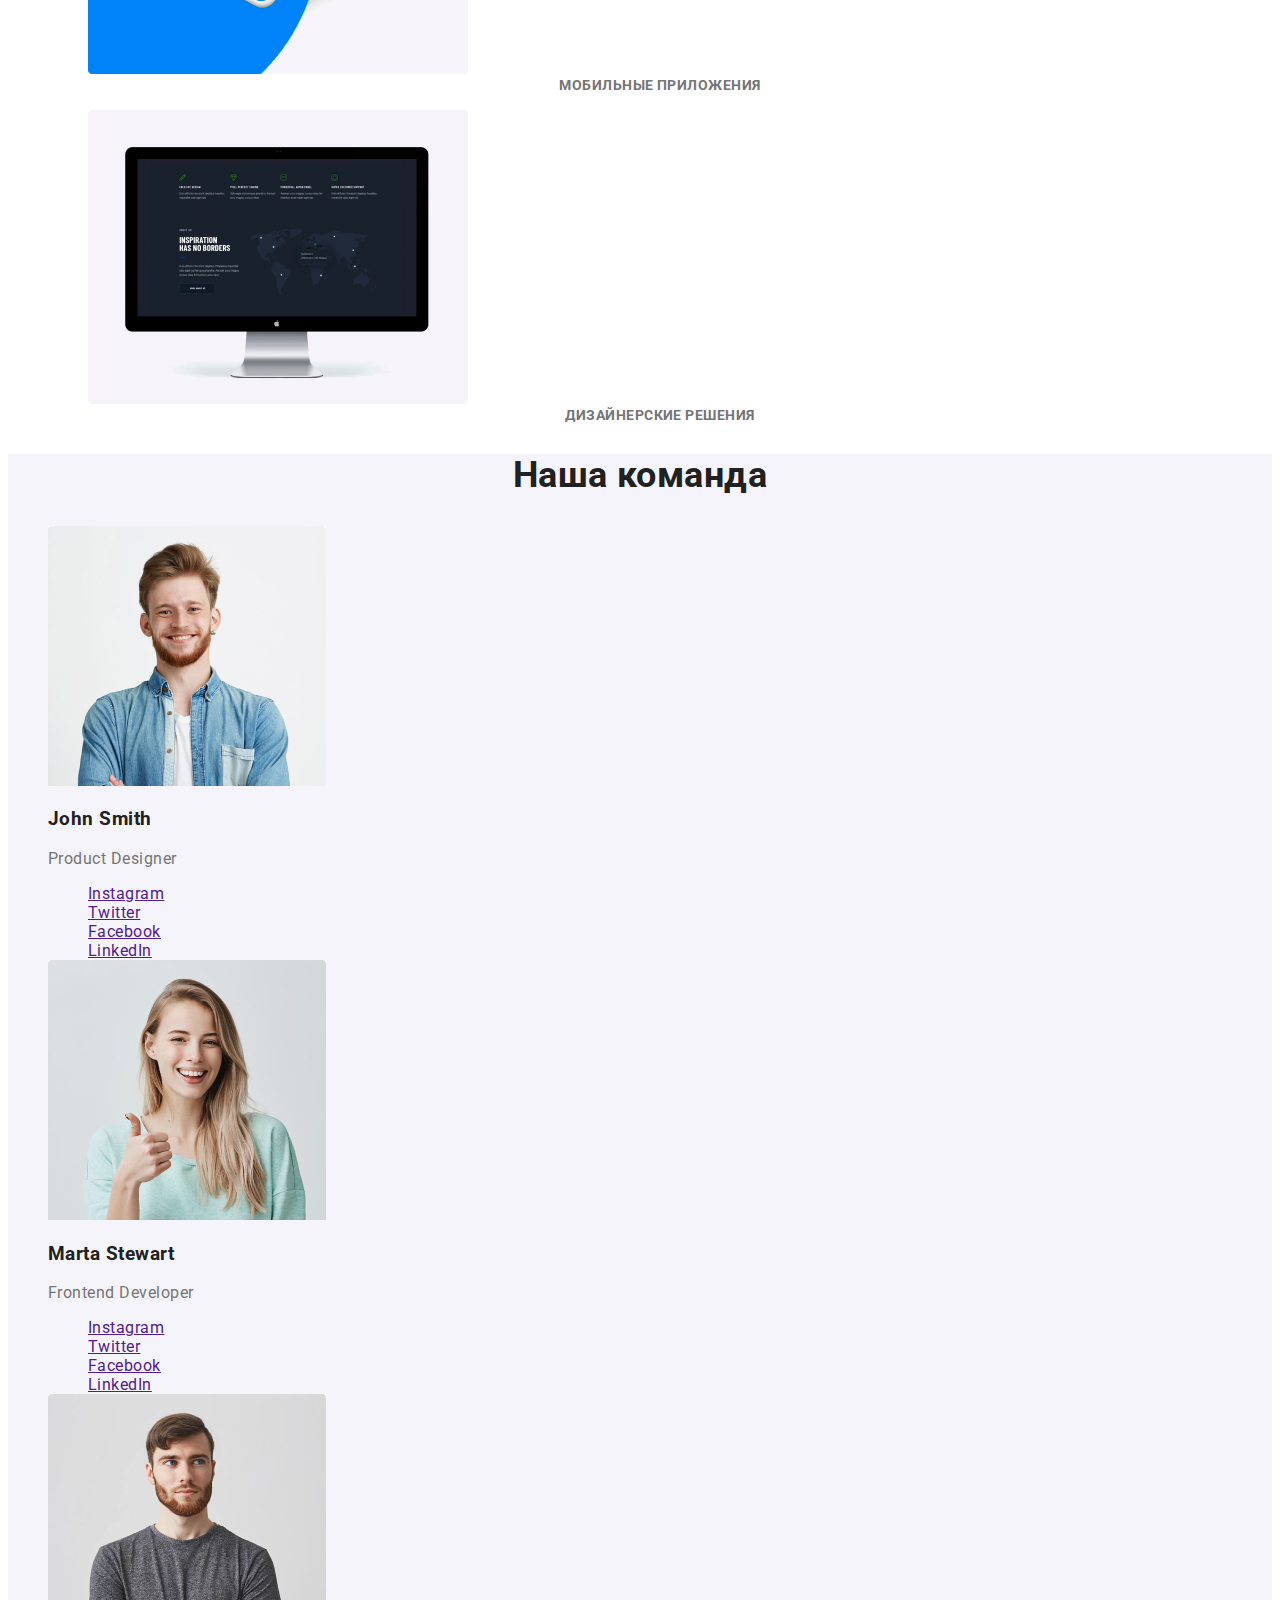
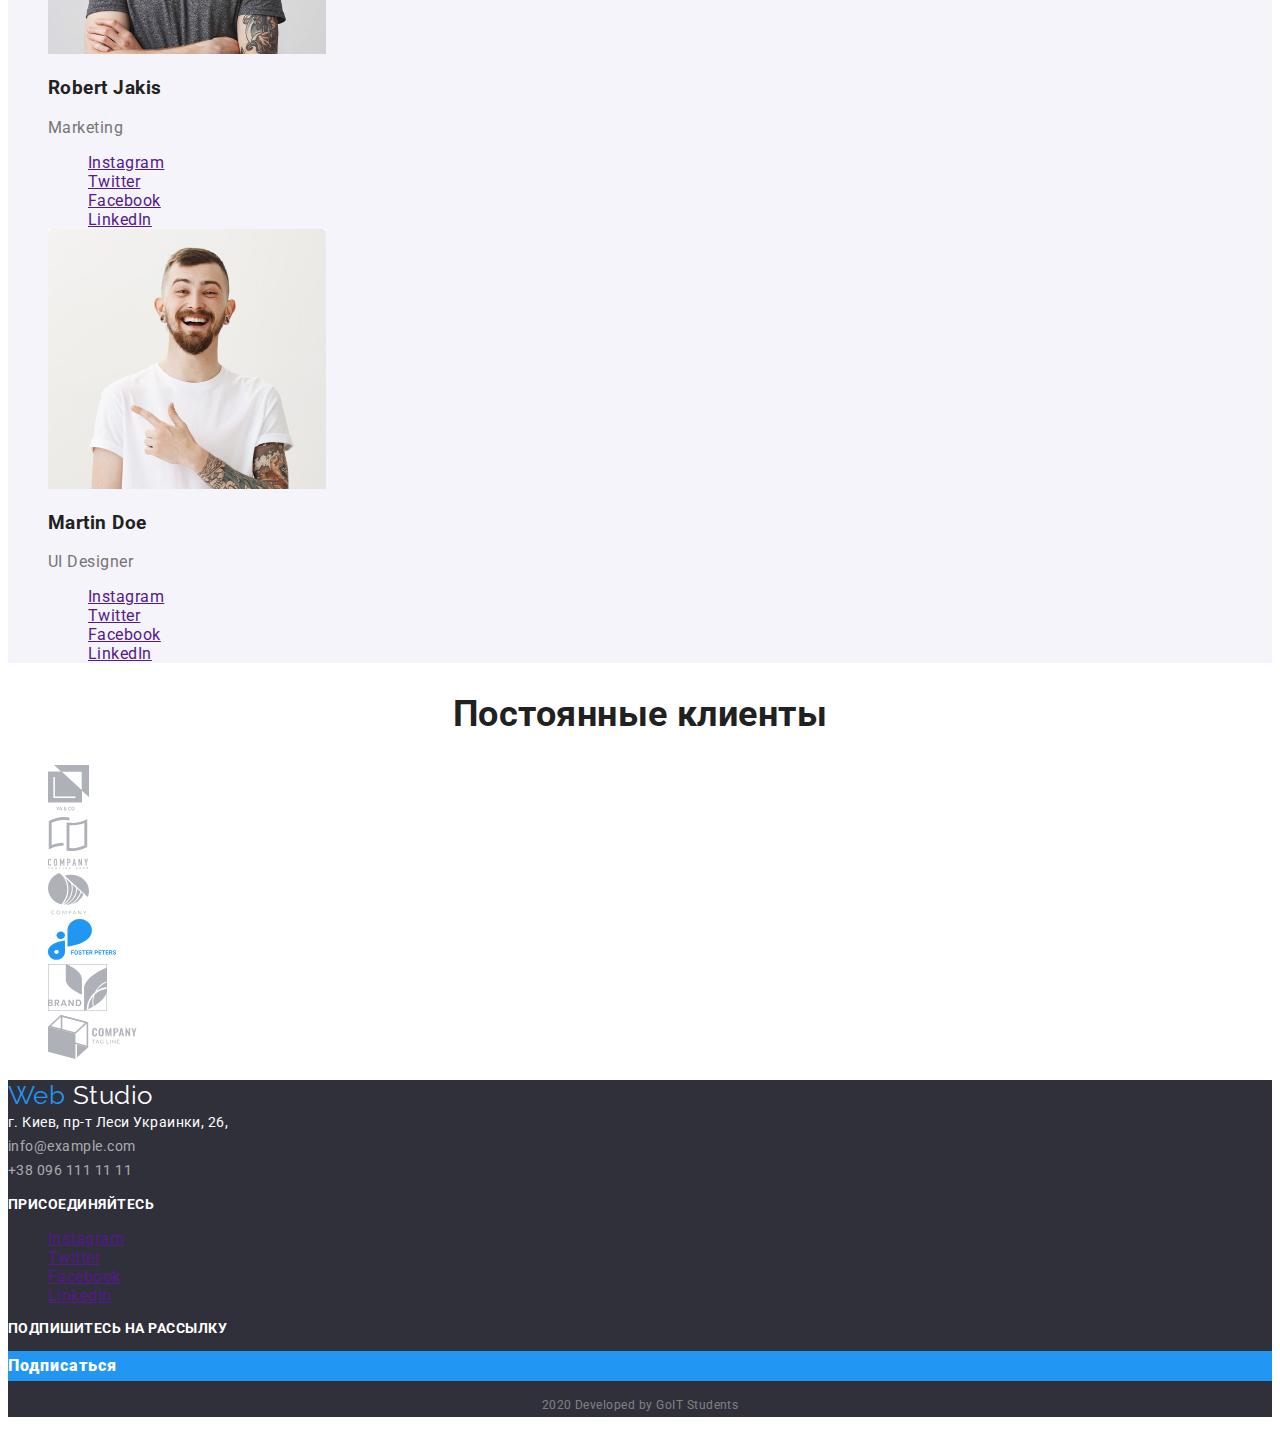
==== commit 5c737b8d: "Сompleted edits" ====
--- a/index.html
+++ b/index.html
@@ -208,7 +208,7 @@
     <!--Футер-->
     <footer class="footer">
       <div>
-        <a class="logo">Web <span class="accent">Studio</span></a>
+        <a class="logo">Web <span class="logo-footer">Studio</span></a>
         <address>
           <a class="contact">г. Киев, пр-т Леси Украинки, 26, </a><br />
           <a href="mailto:info@example.com" class="info">info@example.com</a
--- a/css/styles.css
+++ b/css/styles.css
@@ -188,6 +188,9 @@
   text-align: center;
   color: rgba(255, 255, 255, 0.4);
 }
+.logo-footer {
+  color: #ffffff;
+}
 /* Стили для portfolio.html */
 
 /* основной цвет фона #FFFFFF */
